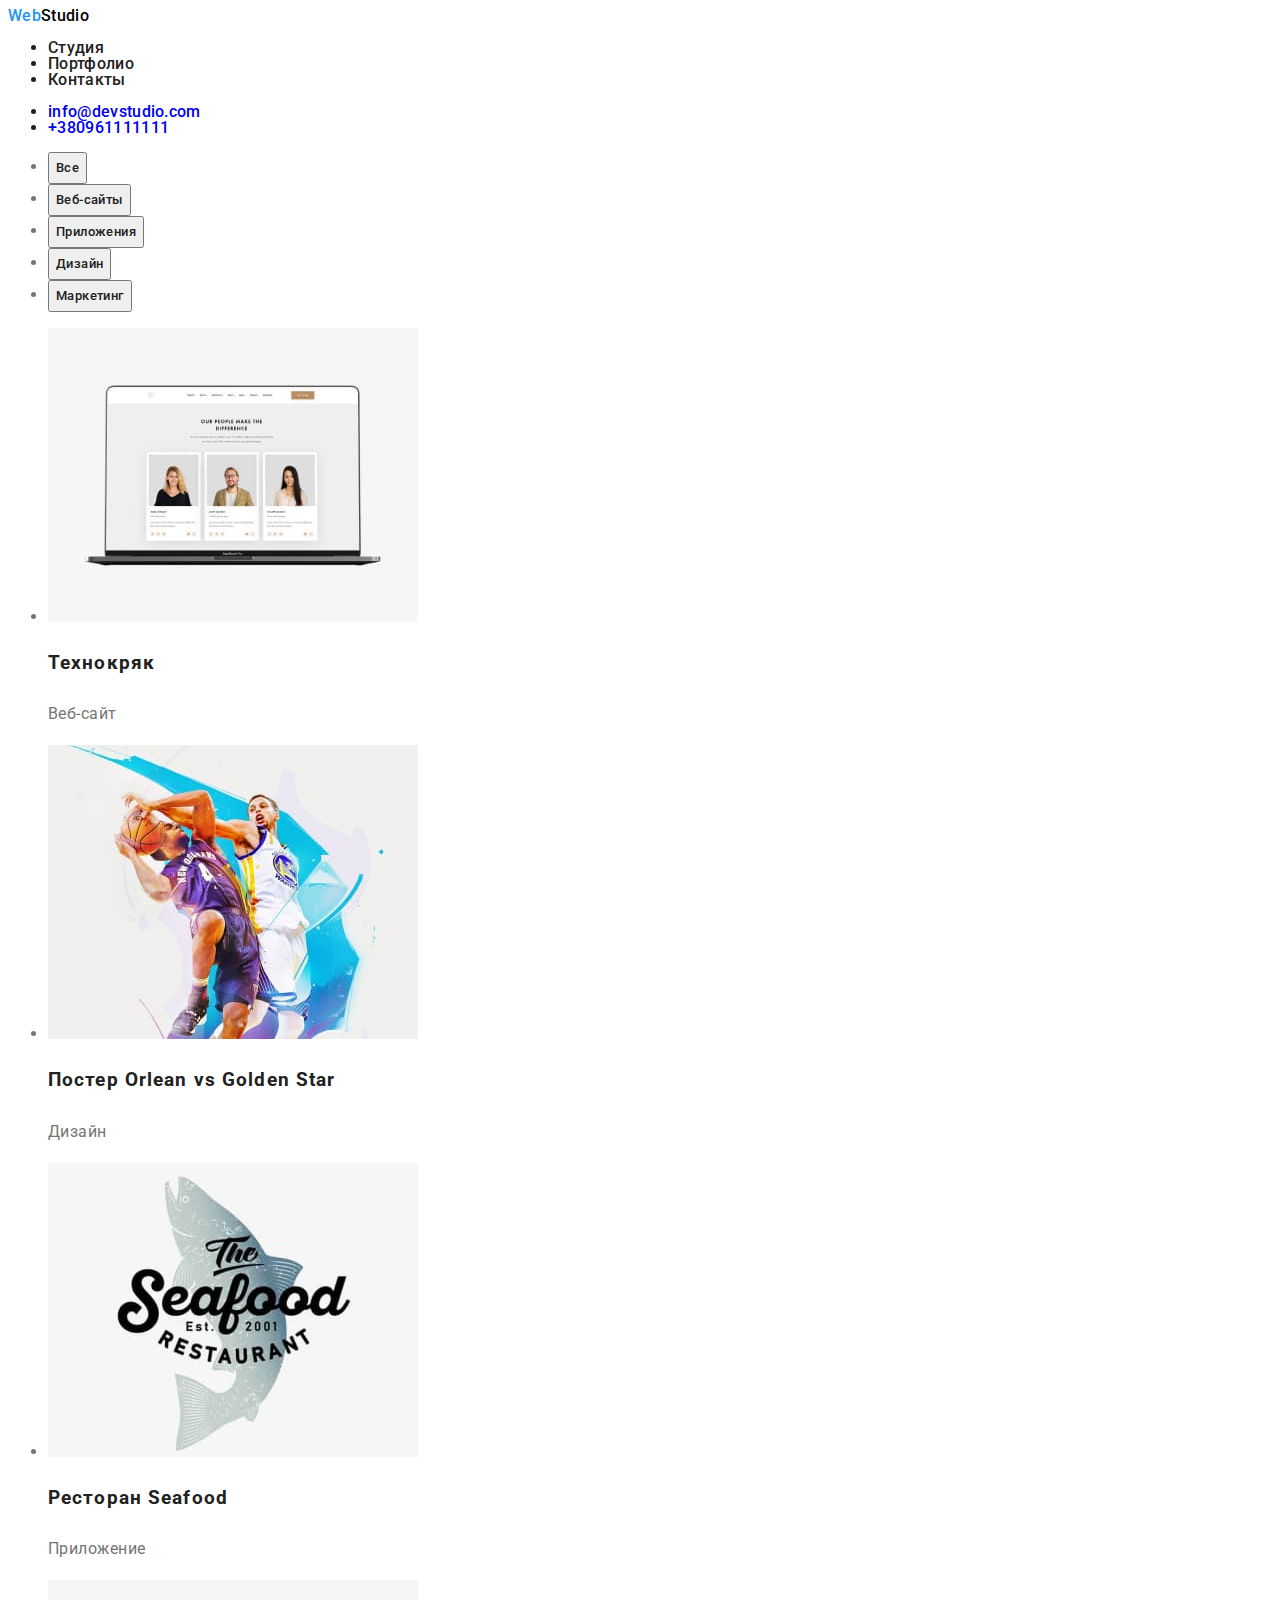
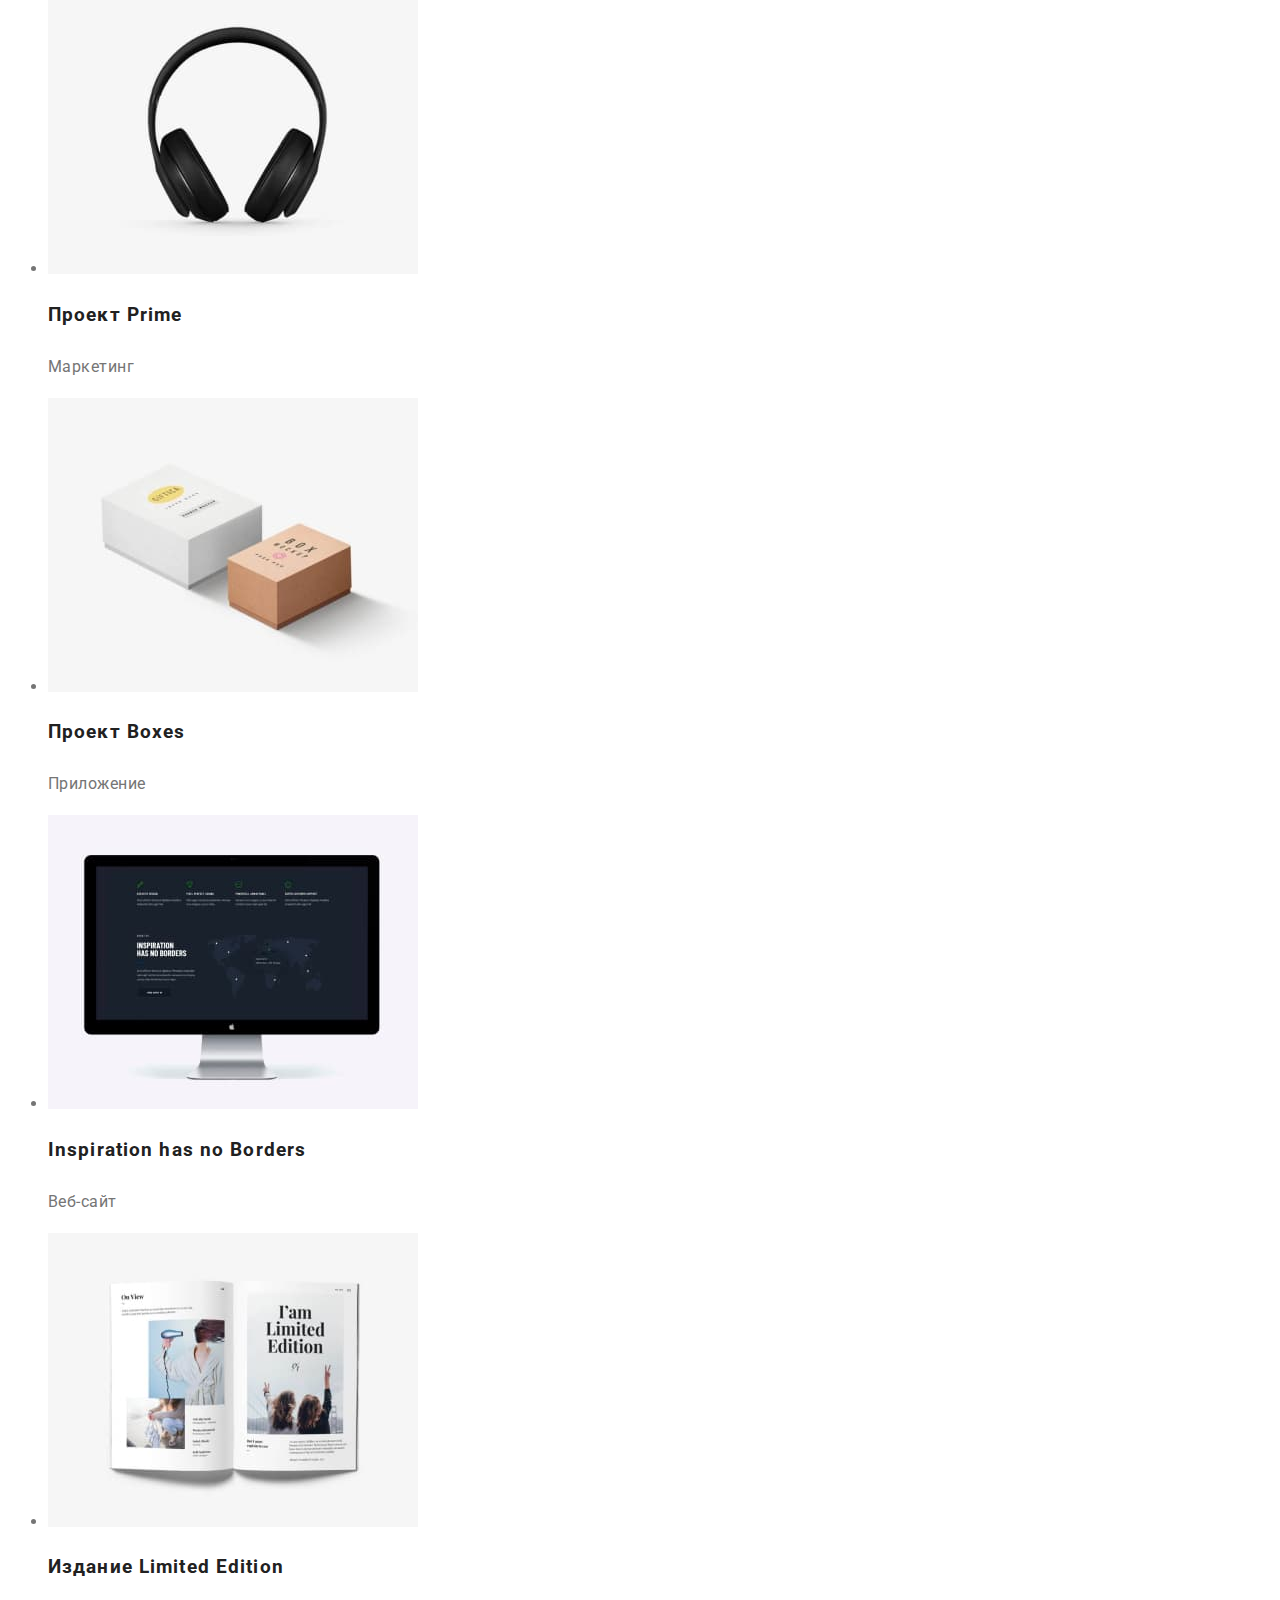
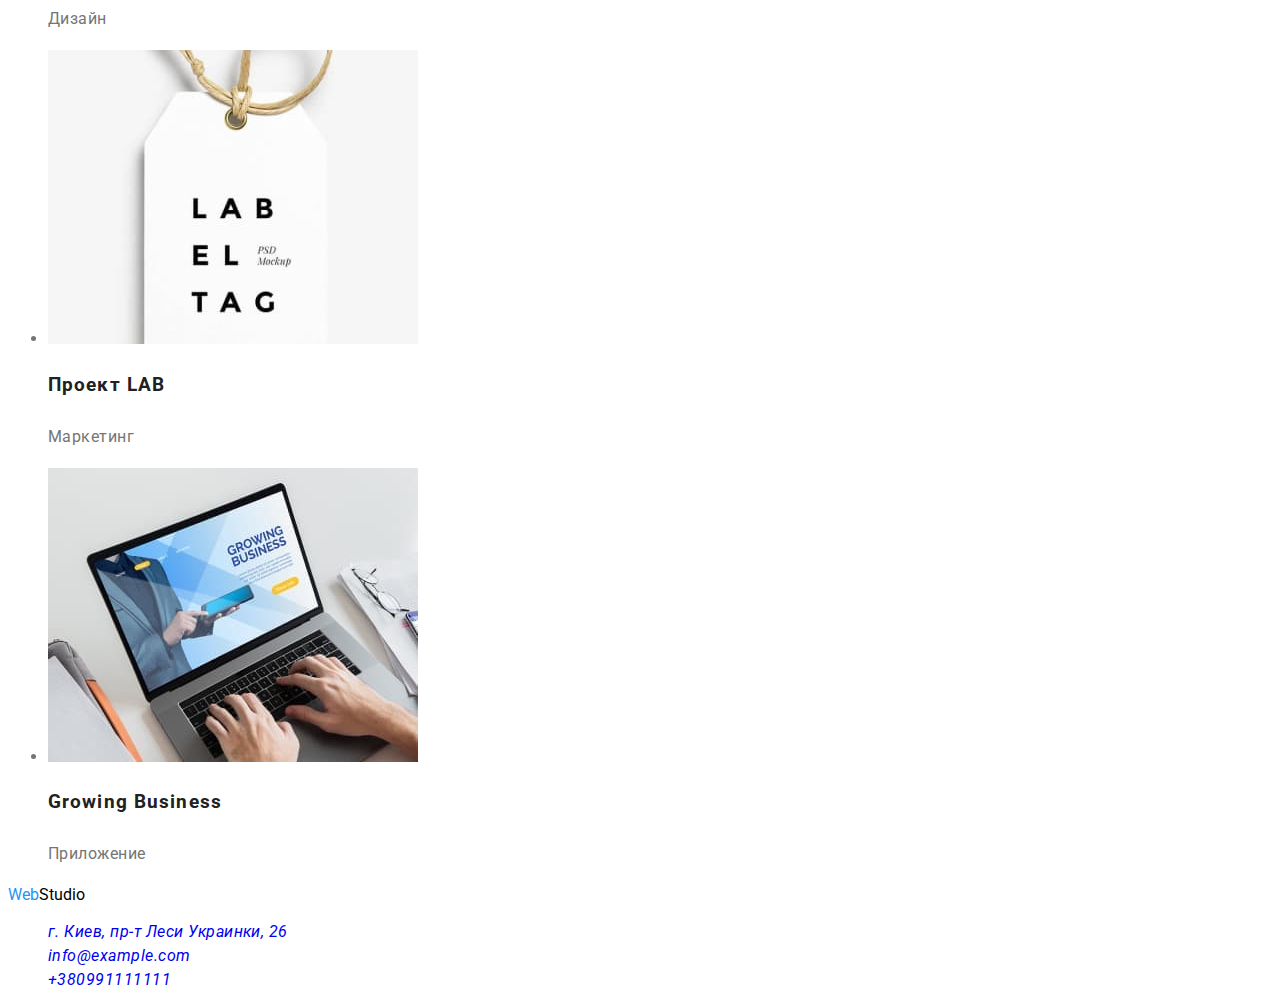
==== portfolio.html @ cc1d3205 "finish" ====
<!DOCTYPE html>
<html lang="ru">
<head>
    <meta charset="UTF-8">
    <meta http-equiv="X-UA-Compatible" content="IE=edge">
    <meta name="viewport" content="width=device-width, initial-scale=1.0">
    <title>Document</title>
    <link rel="preconnect" href="https://fonts.googleapis.com">
    <link rel="preconnect" href="https://fonts.gstatic.com" crossorigin>
    <link href="https://fonts.googleapis.com/css2?family=Raleway:wght@700&family=Roboto:wght@400;500;700;900&display=swap"
        rel="stylesheet">
    <link rel="stylesheet" href="/css/styles.css">
</head>
<body>
    <!--шапка-->
    <header class="header">
        <nav class="navigation">
            <a href="index.html" class="link-logo"> Web<span class="logo2">Studio</span></a>
            <ul class="header-list">
                <li><a href="index.html" class="header-link">Студия</a></li>
                <li><a href="/portfolio.html" class="header-link">Портфолио</a></li>
                <li><a href="" class="header-link">Контакты</a></li>
            </ul>
        </nav>
        <ul class="connect-list">
            <li><a href="mailto:info@devstudio.com" class="mail-link">info@devstudio.com</a></li>
            <li><a href="tel:+380961111111" class="tel-link">+380961111111</a></li>
        </ul>
    </header>
    <!--hero-->
    <main class="main-portfolio">
        <ul class="bottons-list">
            <li><button type="button" class="btn-portfolio">Все</button></li> 
            <li><button type="button" class="btn-portfolio">Веб-сайты</button></li>
            <li><button type="button" class="btn-portfolio">Приложения</button></li>
            <li><button type="button" class="btn-portfolio">Дизайн</button></li>
            <li><button type="button" class="btn-portfolio">Маркетинг</button></li>
        </ul>
        <ul class="projects-list">
            <li>
                <a href="">
                <img src="/images/portfolio-img/img.jpg" 
                alt="на ноутбуке открыты резюмэ сотрудников"
                width="370"
                height="294">
                <h3 class="projects-title">Технокряк</h3>
                <p class="projects-posttitle">Веб-сайт</p>
                </a>
            </li>
            <li>
                <a href="">
                <img src="/images/portfolio-img/img1.jpg" 
                alt="два баскетболиста в прыжке"
                width="370"
                height="294">
                <h3 class="projects-title">Постер <span lang="en">Orlean vs Golden Star</span></h3>
                <p class="projects-posttitle">Дизайн</p>
                </a>
            </li>
            <li>
                <a href="">
                <img src="/images/portfolio-img/img2.jpg" 
                alt="логотип ресторана"
                width="370"
                height="294">
                <h3 class="projects-title">Ресторан <span lang="en">Seafood</span></h3>
                <p class="projects-posttitle">Приложение</p>
                </a>
            </li>
            <li>
                <a href="">
                <img src="/images/portfolio-img/img3.jpg" 
                alt="внешние беспроводные наушники"
                width="370"
                height="294">
                <h3 class="projects-title">Проект <span lang="en">Prime</span> </h3>
                <p class="projects-posttitle">Маркетинг</p>
                </a>
            </li>
            <li>
                <a href="">
                <img src="/images/portfolio-img/img4.jpg" 
                alt="две картонные коробки, белая и коричневая"
                width="370"
                height="294">
                <h3 class="projects-title">Проект <span lang="en">Boxes</span></h3>
                <p class="projects-posttitle">Приложение</p>
                </a>
            </li>
            <li>
                <a href="">
                <img src="/images/portfolio-img/img5.jpg" 
                alt="монитор, на котором карта плоской земли"
                width="370"
                height="294">
                <h3 class="projects-title" lang="en"> Inspiration has no Borders</h3>
                <p class="projects-posttitle">Веб-сайт</p>
                </a>
            </li>
            <li>
                <a href="">
                <img src="/images/portfolio-img/img6.jpg" 
                alt="открытая книга"
                width="370"
                height="294">
                <h3 class="projects-title">Издание <span lang="en">Limited Edition</span> </h3>
                <p class="projects-posttitle">Дизайн</p>
                </a>
            </li>
            <li>
                <a href="">
                <img src="/images/portfolio-img/img7.jpg" 
                alt="ярлык с натписью"
                width="370"
                height="294">
                <h3 class="projects-title"> Проект <span lang="en">LAB</span> </h3>
                <p class="projects-posttitle">Маркетинг</p>
                </a>
            </li>
            <li>
                <a href="">
                <img src="/images/portfolio-img/img8.jpg" 
                alt="руки печатают на ноутбуке"
                width="370"
                height="294">
                <h3 class="projects-title" lang="en"> Growing Business</h3>
                <p class="projects-posttitle">Приложение</p>
                </a>
            </li>
        </ul>
    </main>
    <!--footer-->
    <footer class="footer">
        <a href="index.html" class="link-logo"> Web<span class="logo2">Studio</span></a>
        <address class="footer-adress">
            <ul class="footer-list">
                <li class="footer-item"><a href="https://goo.gl/maps/oyDhFiv2QyC5TaA9A" target=_blank
                        rel="noopener noreferrer nofollow">г. Киев, пр-т Леси Украинки, 26</a></li>
                <li class="footer-item"><a href="mailto:info@example.com">info@example.com</a></li>
                <li class="footer-item"><a href="tel:+380991111111">+380991111111</a></li>
            </ul>
        </address>
    </footer>
</body>
</html>
---- css/styles.css ----
/*--style logo--*/
.link-logo {
  color: #2196f3;
}
.logo2 {
  color: black;
}
body {
  font-family: "Roboto", sans-serif;
  color: #757575;
}
a {
  text-decoration: none;
}
/*--style index*/
/*--header--*/
.header-link {
  font-family: Roboto;
  font-style: normal;
  font-weight: 500;
  font-size: 1, 14;
  line-height: 16px;
  letter-spacing: 0.02em;
  color: #212121;
}
.header-link:hover {
  color: #2196f3;
}
.header-link:focus {
  color: #2196f3;
}
.connect-list:hover {
  color: #2196f3;
}
.connect-list:focus {
  color: #2196f3;
}
.header {
  font-weight: 500;
  font-size: 1, 14;
  line-height: 16px;
  letter-spacing: 0.02em;
  color: #212121;
}
/*--hero--*/
.hero-section {
  background-color: #2f303a;
  font-weight: 900;
  font-size: 1, 36;
  line-height: 60px;
  letter-spacing: 0.06em;
  text-transform: uppercase;
  color: #ffffff;
}
.hero-btn {
  font-weight: bold;
  font-size: 1, 87;
  line-height: 30px;
  display: flex;
  align-items: center;
  text-align: center;
  letter-spacing: 0.06em;
  color: #ffffff;
  background: #2196f3;
  box-shadow: 0px 4px 4px rgba(0, 0, 0, 0.15);
  border-radius: 4px;
}
.hero-btn:hover {
  color: #212121;
}
.hero-btn:focus {
  color: #212121;
}
/*--advantages*/
.visually-hidden {
  position: absolute;
  white-space: nowrap;
  width: 1px;
  height: 1px;
  overflow: hidden;
  border: 0;
  padding: 0;
  clip: rect(0 0 0 0);
  clip-path: inset(50%);
  margin: -1px;
}
.advantages-title {
  font-weight: bold;
  font-size: 1, 14;
  line-height: 16px;
  letter-spacing: 0.03em;
  text-transform: uppercase;
  color: #212121;
}
.advantages-posttitle {
  font-weight: normal;
  font-size: 1, 71;
  line-height: 24px;
  letter-spacing: 0.03em;
  color: #757575;
}
/*--what-we-do-section--*/
.what-do-title {
  font-weight: bold;
  font-size: 1, 16;
  line-height: 42px;
  letter-spacing: 0.03em;
  color: #212121;
}
/*--our-team-section--*/
.our-team-title {
  font-weight: bold;
  font-size: 1, 16;
  line-height: 42px;
  letter-spacing: 0.03em;
  color: #212121;
}
.team-item-title {
  font-weight: 500;
  font-size: 16px;
  line-height: 19px;
  letter-spacing: 0.03em;
  color: #212121;
}
.team-item-posttitle {
  font-family: Roboto;
  font-style: normal;
  font-weight: normal;
  font-size: 1, 18;
  line-height: 19px;
  letter-spacing: 0.03em;
  color: #757575;
}
/*--footer--*/
.footer-item {
  font-family: inherit;
  font-weight: normal;
  font-size: 1, 71;
  line-height: 24px;
  letter-spacing: 0.03em;
  color: #ffffff;
}
.footer-item:hover {
  color: #2196f3;
}
.footer-item:focus {
  color: #2196f3;
}

/*--portfolio--*/

/*--header-done-on-index.html--*/

/*--hero--*/
.btn-portfolio {
  font-family: Roboto;
  font-style: normal;
  font-weight: 500;
  font-size: 1, 62;
  line-height: 26px;
  text-align: center;
  letter-spacing: 0.03em;
  color: #212121;
}
.btn-portfolio:hover {
  background: #2196f3;
  box-shadow: 0px 3px 1px rgba(0, 0, 0, 0.1), 0px 1px 2px rgba(0, 0, 0, 0.08),
    0px 2px 2px rgba(0, 0, 0, 0.12);
  border-radius: 4px;
}
.projects-title {
  font-family: Roboto;
  font-style: normal;
  font-weight: bold;
  font-size: 2, 00;
  line-height: 36px;
  letter-spacing: 0.06em;
  color: #212121;
}
.projects-posttitle {
  font-family: Roboto;
  font-style: normal;
  font-weight: normal;
  font-size: 1, 87;
  line-height: 30px;
  letter-spacing: 0.03em;
  color: #757575;
}
/*--footer-done-on-index.html--*/
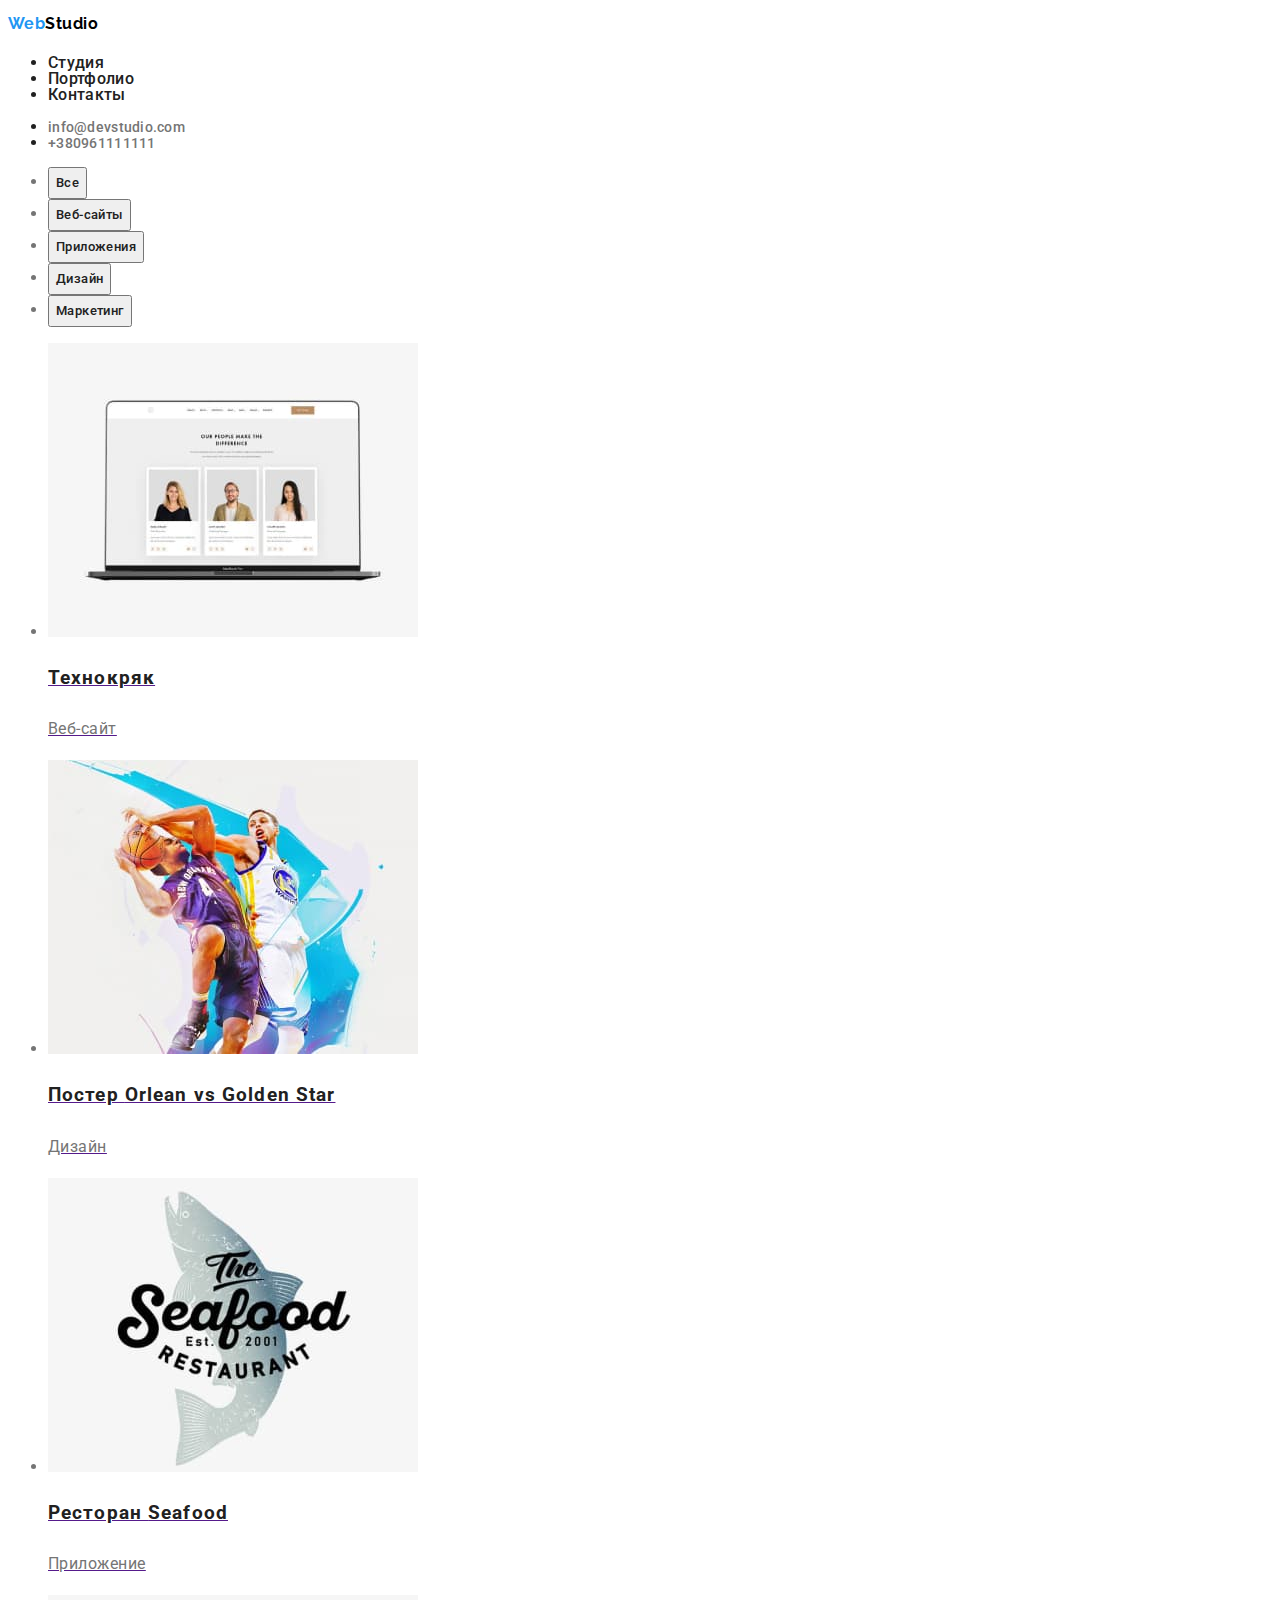
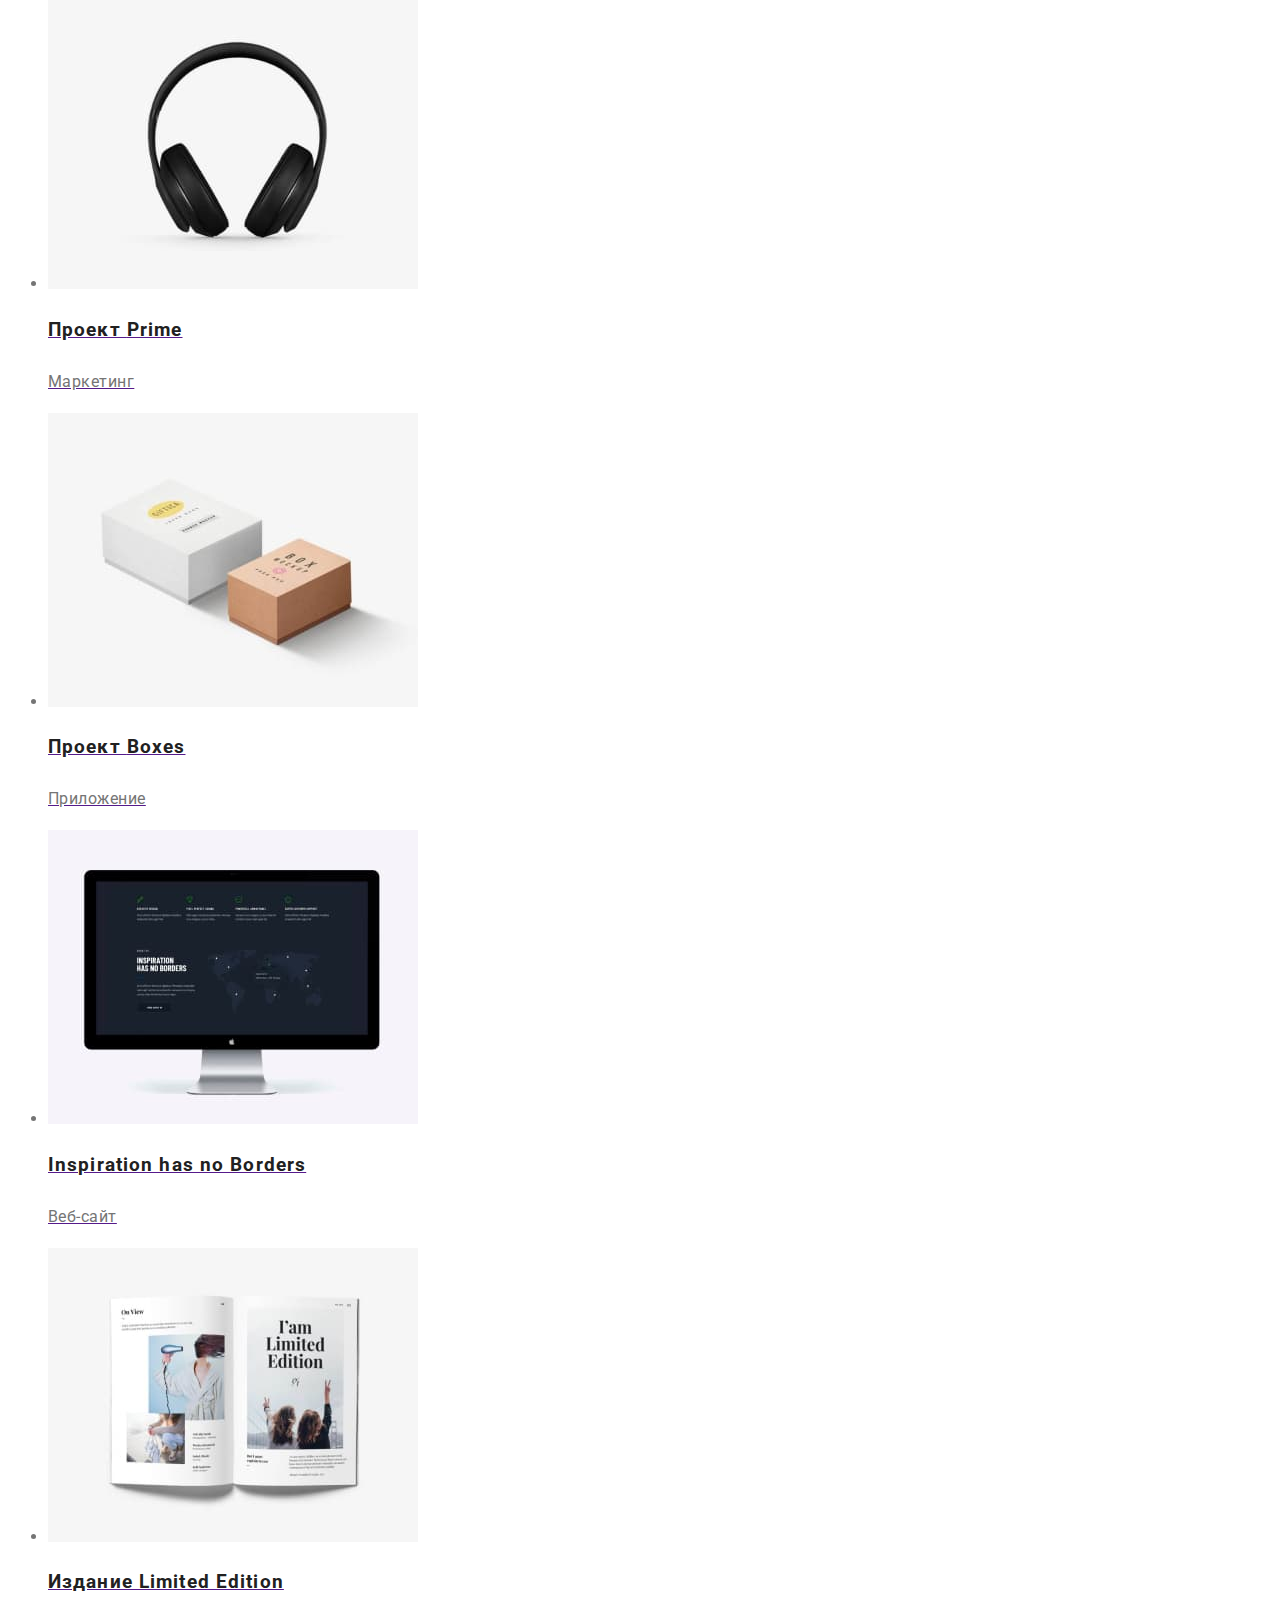
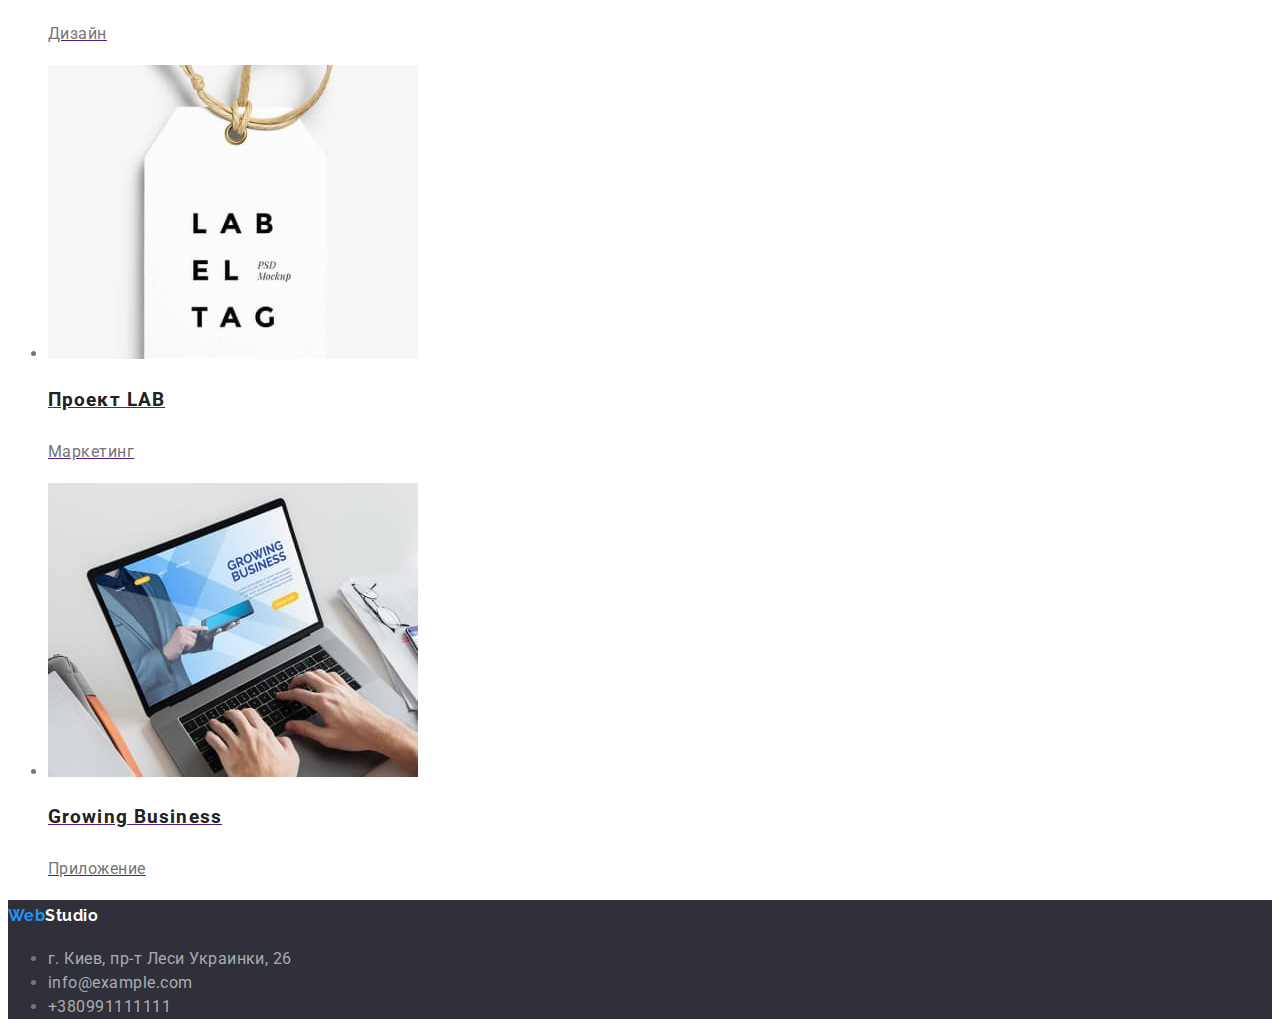
==== commit 656510f1: "correct-hw2" ====
--- a/portfolio.html
+++ b/portfolio.html
@@ -131,13 +131,14 @@
     </main>
     <!--footer-->
     <footer class="footer">
-        <a href="index.html" class="link-logo"> Web<span class="logo2">Studio</span></a>
+        <a href="index.html" class="link-logo"> Web<span class="logo3">Studio</span></a>
         <address class="footer-adress">
             <ul class="footer-list">
-                <li class="footer-item"><a href="https://goo.gl/maps/oyDhFiv2QyC5TaA9A" target=_blank
-                        rel="noopener noreferrer nofollow">г. Киев, пр-т Леси Украинки, 26</a></li>
-                <li class="footer-item"><a href="mailto:info@example.com">info@example.com</a></li>
-                <li class="footer-item"><a href="tel:+380991111111">+380991111111</a></li>
+                <li><a href="https://goo.gl/maps/oyDhFiv2QyC5TaA9A" class="footer-item-adres" target=_blank
+                        rel="noopener noreferrer nofollow">г.
+                        Киев, пр-т Леси Украинки, 26</a></li>
+                <li><a href="mailto:info@example.com" class="footer-item">info@example.com</a></li>
+                <li><a href="tel:+380991111111" class="footer-item">+380991111111</a></li>
             </ul>
         </address>
     </footer>
--- a/css/styles.css
+++ b/css/styles.css
@@ -1,21 +1,44 @@
 /*--style logo--*/
 .link-logo {
   color: #2196f3;
+  text-decoration: none;
+  font-family: "Raleway";
+  font-style: normal;
+  font-weight: bold;
+  font-size: 1, 19;
+  line-height: 31px;
+  letter-spacing: 0.03em;
 }
 .logo2 {
   color: black;
+  text-decoration: none;
+  font-family: "Raleway";
+  font-style: normal;
+  font-weight: bold;
+  font-size: 1, 19;
+  line-height: 31px;
+  letter-spacing: 0.03em;
+}
+.logo3 {
+  color: #ffffff;
+  text-decoration: none;
+  font-family: "Raleway";
+  font-style: normal;
+  font-weight: bold;
+  font-size: 1, 19;
+  line-height: 31px;
+  letter-spacing: 0.03em;
 }
 body {
   font-family: "Roboto", sans-serif;
   color: #757575;
 }
-a {
-  text-decoration: none;
-}
+
 /*--style index*/
 /*--header--*/
 .header-link {
-  font-family: Roboto;
+  text-decoration: none;
+  font-family: "Roboto";
   font-style: normal;
   font-weight: 500;
   font-size: 1, 14;
@@ -23,15 +46,39 @@
   letter-spacing: 0.02em;
   color: #212121;
 }
-.header-link:hover {
-  color: #2196f3;
-}
+.mail-link {
+  text-decoration: none;
+  font-family: "Roboto";
+  font-style: normal;
+  font-weight: 500;
+  font-size: 14px;
+  line-height: 16px;
+  letter-spacing: 0.02em;
+  color: #757575;
+}
+.tel-link {
+  text-decoration: none;
+  font-family: "Roboto";
+  font-style: normal;
+  font-weight: 500;
+  font-size: 14px;
+  line-height: 16px;
+  letter-spacing: 0.02em;
+  color: #757575;
+}
+.tel-link:hover,
+.tel-link:focus {
+  color: #2196f3;
+}
+.mail-link:hover,
+.mail-link:focus {
+  color: #2196f3;
+}
+.header-link:hover,
 .header-link:focus {
   color: #2196f3;
 }
-.connect-list:hover {
-  color: #2196f3;
-}
+.connect-list:hover,
 .connect-list:focus {
   color: #2196f3;
 }
@@ -53,6 +100,7 @@
   color: #ffffff;
 }
 .hero-btn {
+  cursor: pointer;
   font-weight: bold;
   font-size: 1, 87;
   line-height: 30px;
@@ -132,19 +180,36 @@
   color: #757575;
 }
 /*--footer--*/
-.footer-item {
-  font-family: inherit;
+.footer {
+  background-color: #2f303a;
+}
+.footer-item-adres {
+  text-decoration: none;
+  font-family: Roboto;
+  font-style: normal;
   font-weight: normal;
   font-size: 1, 71;
   line-height: 24px;
   letter-spacing: 0.03em;
-  color: #ffffff;
-}
-.footer-item:hover {
-  color: #2196f3;
-}
+  color: rgba(255, 255, 255, 0.6);
+}
+.footer-item-adres:focus,
+.footer-item-adres:hover {
+  color: #ffffff;
+}
+.footer-item {
+  text-decoration: none;
+  font-family: Roboto;
+  font-style: normal;
+  font-weight: normal;
+  font-size: 1, 71;
+  line-height: 24px;
+  letter-spacing: 0.03em;
+  color: rgba(255, 255, 255, 0.6);
+}
+.footer-item:hover,
 .footer-item:focus {
-  color: #2196f3;
+  color: #ffffff;
 }
 
 /*--portfolio--*/
@@ -153,6 +218,7 @@
 
 /*--hero--*/
 .btn-portfolio {
+  cursor: pointer;
   font-family: Roboto;
   font-style: normal;
   font-weight: 500;
@@ -186,4 +252,5 @@
   letter-spacing: 0.03em;
   color: #757575;
 }
+
 /*--footer-done-on-index.html--*/
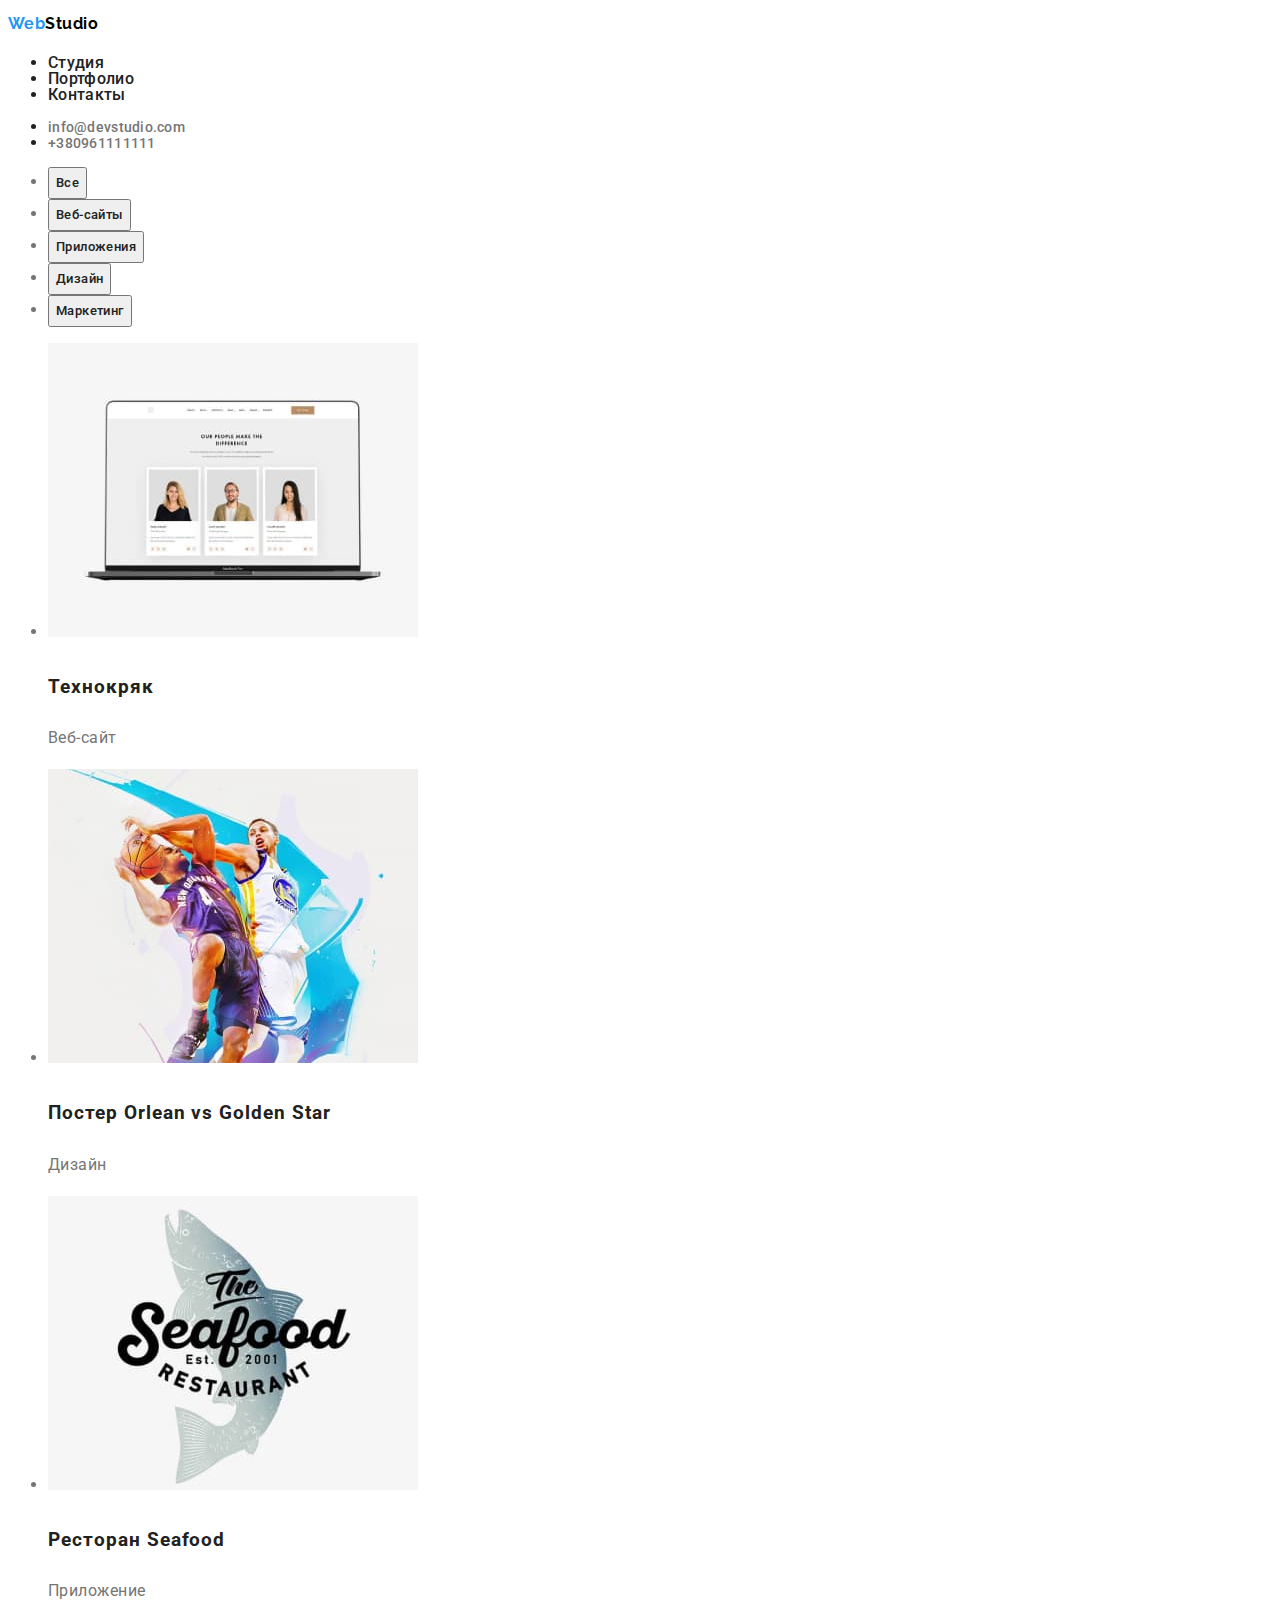
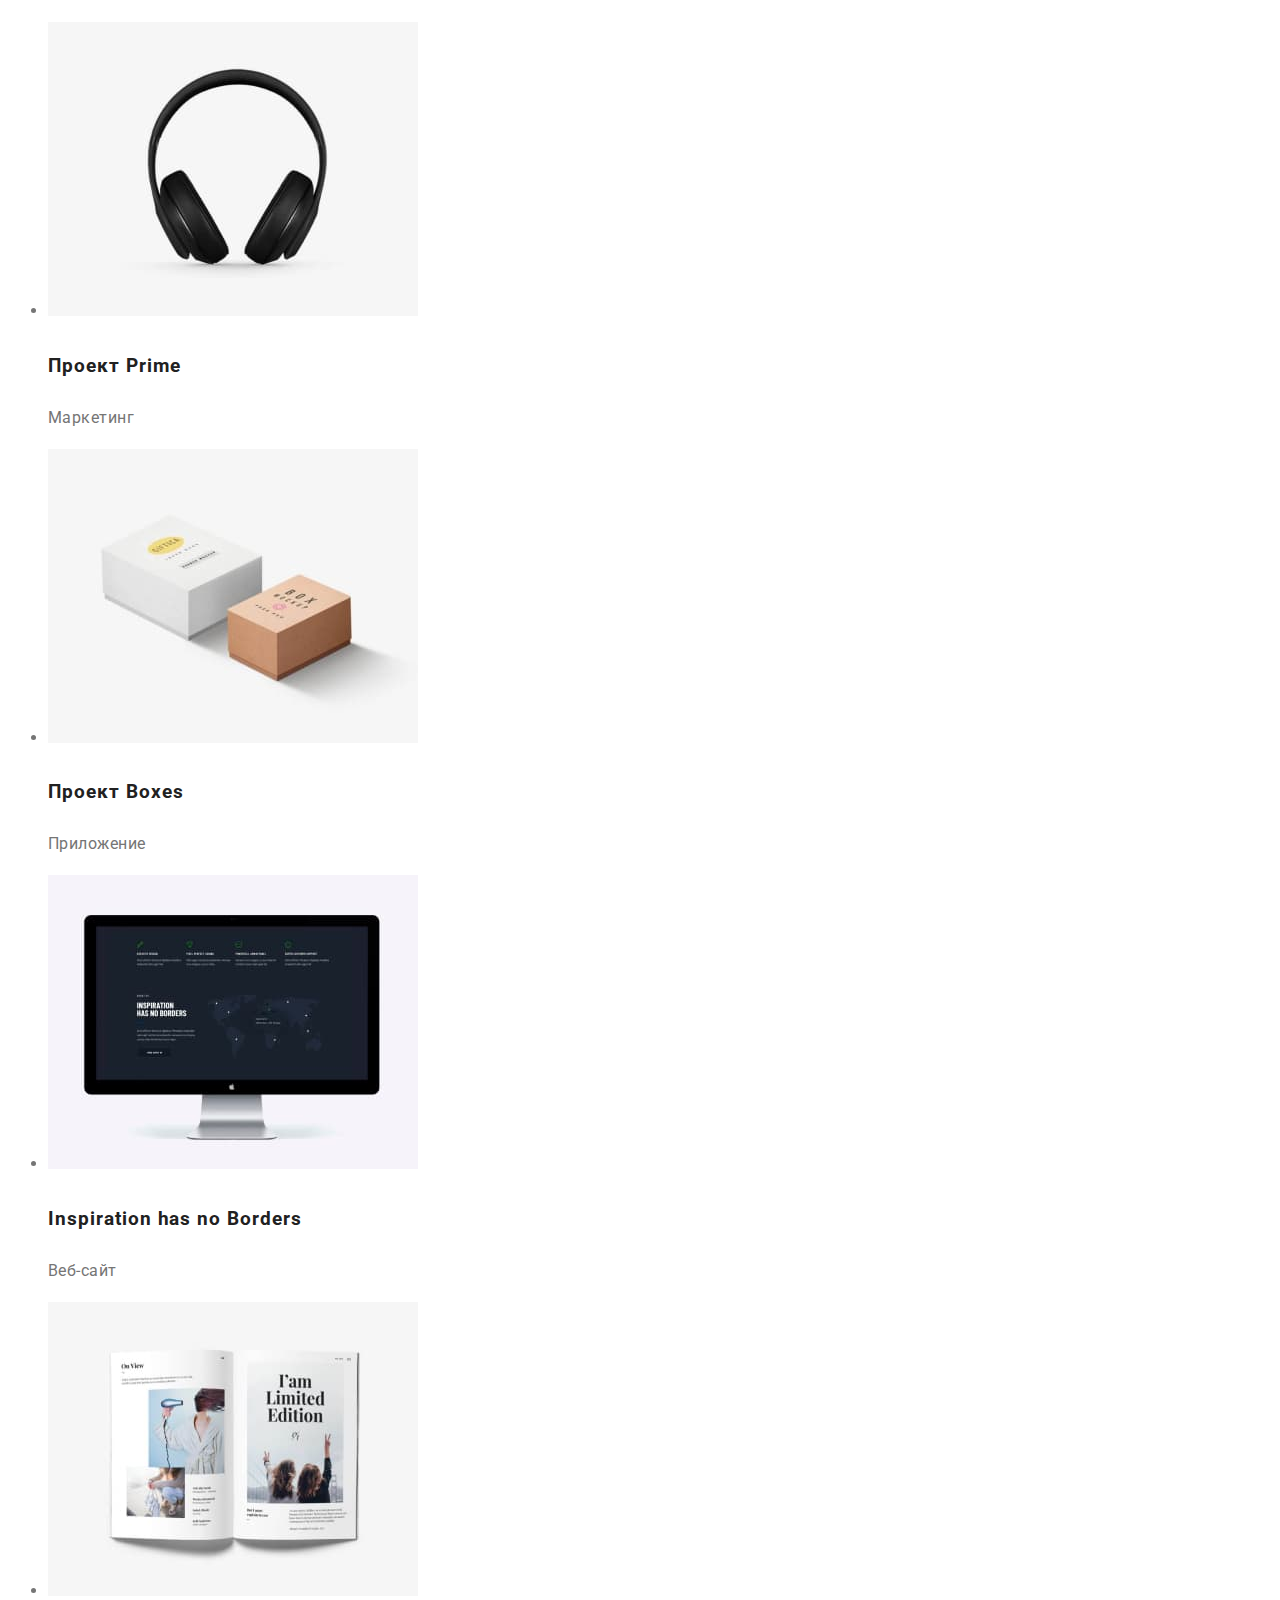
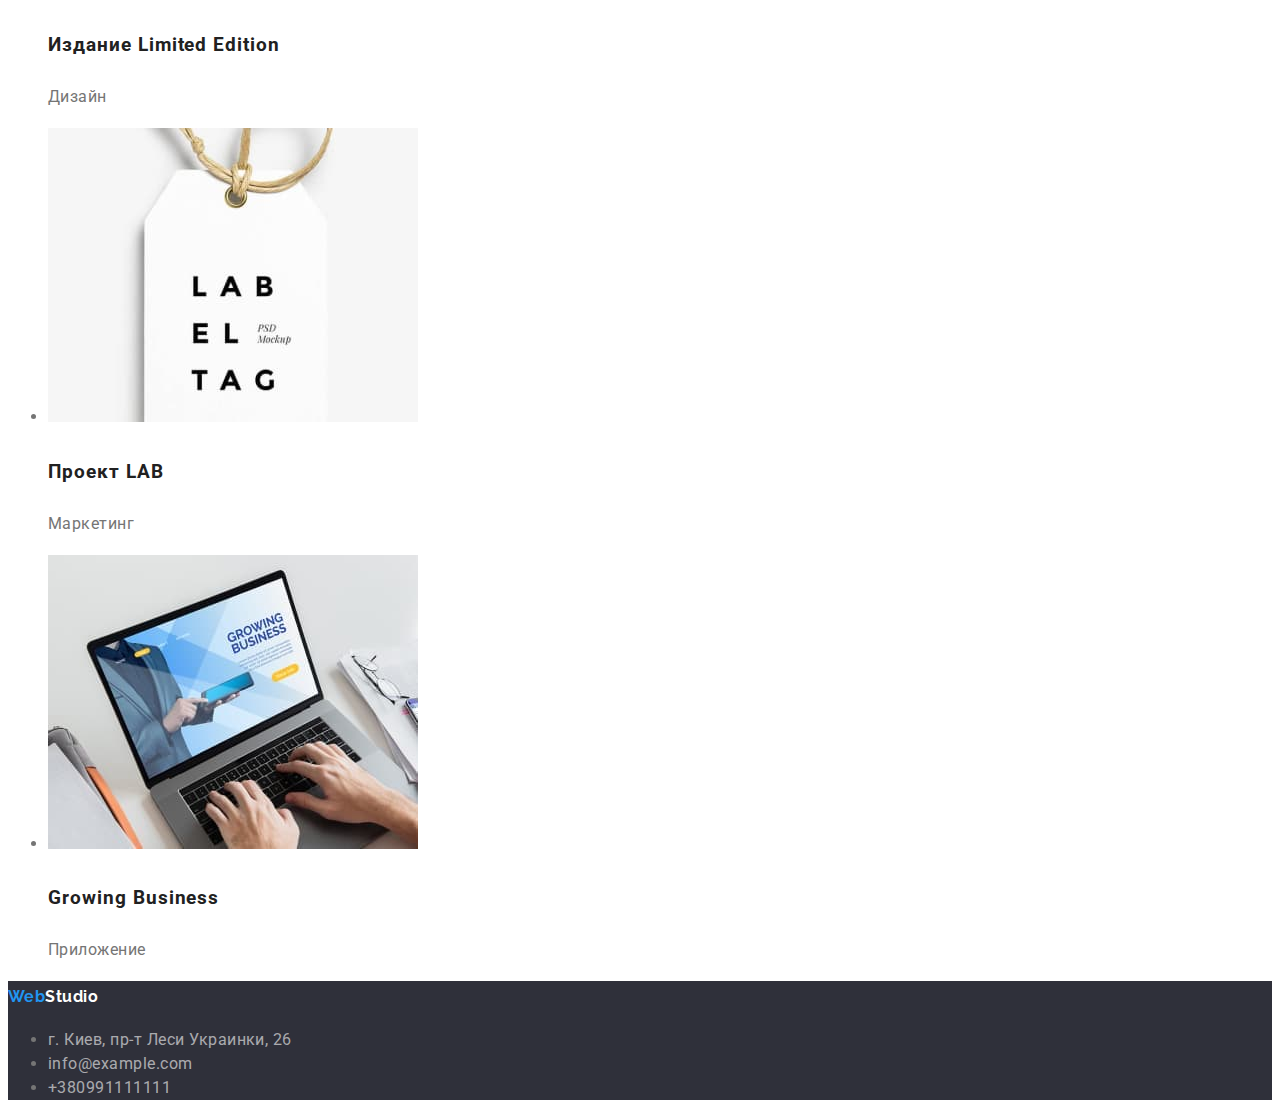
==== commit f81843ac: "contol-hw2" ====
--- a/portfolio.html
+++ b/portfolio.html
@@ -38,92 +38,92 @@
         </ul>
         <ul class="projects-list">
             <li>
-                <a href="">
+                <a href="" class="projects-title">
                 <img src="/images/portfolio-img/img.jpg" 
                 alt="на ноутбуке открыты резюмэ сотрудников"
                 width="370"
                 height="294">
-                <h3 class="projects-title">Технокряк</h3>
+                <h3>Технокряк</h3>
                 <p class="projects-posttitle">Веб-сайт</p>
                 </a>
             </li>
             <li>
-                <a href="">
+                <a href="" class="projects-title">
                 <img src="/images/portfolio-img/img1.jpg" 
                 alt="два баскетболиста в прыжке"
                 width="370"
                 height="294">
-                <h3 class="projects-title">Постер <span lang="en">Orlean vs Golden Star</span></h3>
+                <h3>Постер <span lang="en">Orlean vs Golden Star</span></h3>
                 <p class="projects-posttitle">Дизайн</p>
                 </a>
             </li>
             <li>
-                <a href="">
+                <a href="" class="projects-title">
                 <img src="/images/portfolio-img/img2.jpg" 
                 alt="логотип ресторана"
                 width="370"
                 height="294">
-                <h3 class="projects-title">Ресторан <span lang="en">Seafood</span></h3>
+                <h3>Ресторан <span lang="en">Seafood</span></h3>
                 <p class="projects-posttitle">Приложение</p>
                 </a>
             </li>
             <li>
-                <a href="">
+                <a href="" class="projects-title">
                 <img src="/images/portfolio-img/img3.jpg" 
                 alt="внешние беспроводные наушники"
                 width="370"
                 height="294">
-                <h3 class="projects-title">Проект <span lang="en">Prime</span> </h3>
+                <h3>Проект <span lang="en">Prime</span> </h3>
                 <p class="projects-posttitle">Маркетинг</p>
                 </a>
             </li>
             <li>
-                <a href="">
+                <a href="" class="projects-title">
                 <img src="/images/portfolio-img/img4.jpg" 
                 alt="две картонные коробки, белая и коричневая"
                 width="370"
                 height="294">
-                <h3 class="projects-title">Проект <span lang="en">Boxes</span></h3>
+                <h3>Проект <span lang="en">Boxes</span></h3>
                 <p class="projects-posttitle">Приложение</p>
                 </a>
             </li>
             <li>
-                <a href="">
+                <a href="" class="projects-title">
                 <img src="/images/portfolio-img/img5.jpg" 
                 alt="монитор, на котором карта плоской земли"
                 width="370"
                 height="294">
-                <h3 class="projects-title" lang="en"> Inspiration has no Borders</h3>
+                <h3 lang="en"> Inspiration has no Borders</h3>
                 <p class="projects-posttitle">Веб-сайт</p>
                 </a>
             </li>
             <li>
-                <a href="">
+                <a href="" class="projects-title">
                 <img src="/images/portfolio-img/img6.jpg" 
                 alt="открытая книга"
                 width="370"
                 height="294">
-                <h3 class="projects-title">Издание <span lang="en">Limited Edition</span> </h3>
+                <h3>Издание <span lang="en">Limited Edition</span> </h3>
                 <p class="projects-posttitle">Дизайн</p>
                 </a>
             </li>
             <li>
-                <a href="">
+                <a href="" class="projects-title">
                 <img src="/images/portfolio-img/img7.jpg" 
                 alt="ярлык с натписью"
                 width="370"
                 height="294">
-                <h3 class="projects-title"> Проект <span lang="en">LAB</span> </h3>
+                <h3> Проект <span lang="en">LAB</span> </h3>
                 <p class="projects-posttitle">Маркетинг</p>
                 </a>
             </li>
             <li>
-                <a href="">
+                <a href="" class="projects-title">
                 <img src="/images/portfolio-img/img8.jpg" 
                 alt="руки печатают на ноутбуке"
                 width="370"
                 height="294">
-                <h3 class="projects-title" lang="en"> Growing Business</h3>
+                <h3 lang="en"> Growing Business</h3>
                 <p class="projects-posttitle">Приложение</p>
                 </a>
             </li>
--- a/css/styles.css
+++ b/css/styles.css
@@ -171,7 +171,7 @@
   color: #212121;
 }
 .team-item-posttitle {
-  font-family: Roboto;
+  font-family: "Roboto";
   font-style: normal;
   font-weight: normal;
   font-size: 1, 18;
@@ -185,7 +185,7 @@
 }
 .footer-item-adres {
   text-decoration: none;
-  font-family: Roboto;
+  font-family: "Roboto";
   font-style: normal;
   font-weight: normal;
   font-size: 1, 71;
@@ -199,7 +199,7 @@
 }
 .footer-item {
   text-decoration: none;
-  font-family: Roboto;
+  font-family: "Roboto";
   font-style: normal;
   font-weight: normal;
   font-size: 1, 71;
@@ -219,7 +219,7 @@
 /*--hero--*/
 .btn-portfolio {
   cursor: pointer;
-  font-family: Roboto;
+  font-family: "Roboto";
   font-style: normal;
   font-weight: 500;
   font-size: 1, 62;
@@ -235,7 +235,8 @@
   border-radius: 4px;
 }
 .projects-title {
-  font-family: Roboto;
+  text-decoration: none;
+  font-family: "Roboto";
   font-style: normal;
   font-weight: bold;
   font-size: 2, 00;
@@ -244,7 +245,8 @@
   color: #212121;
 }
 .projects-posttitle {
-  font-family: Roboto;
+  text-decoration: none;
+  font-family: "Roboto";
   font-style: normal;
   font-weight: normal;
   font-size: 1, 87;
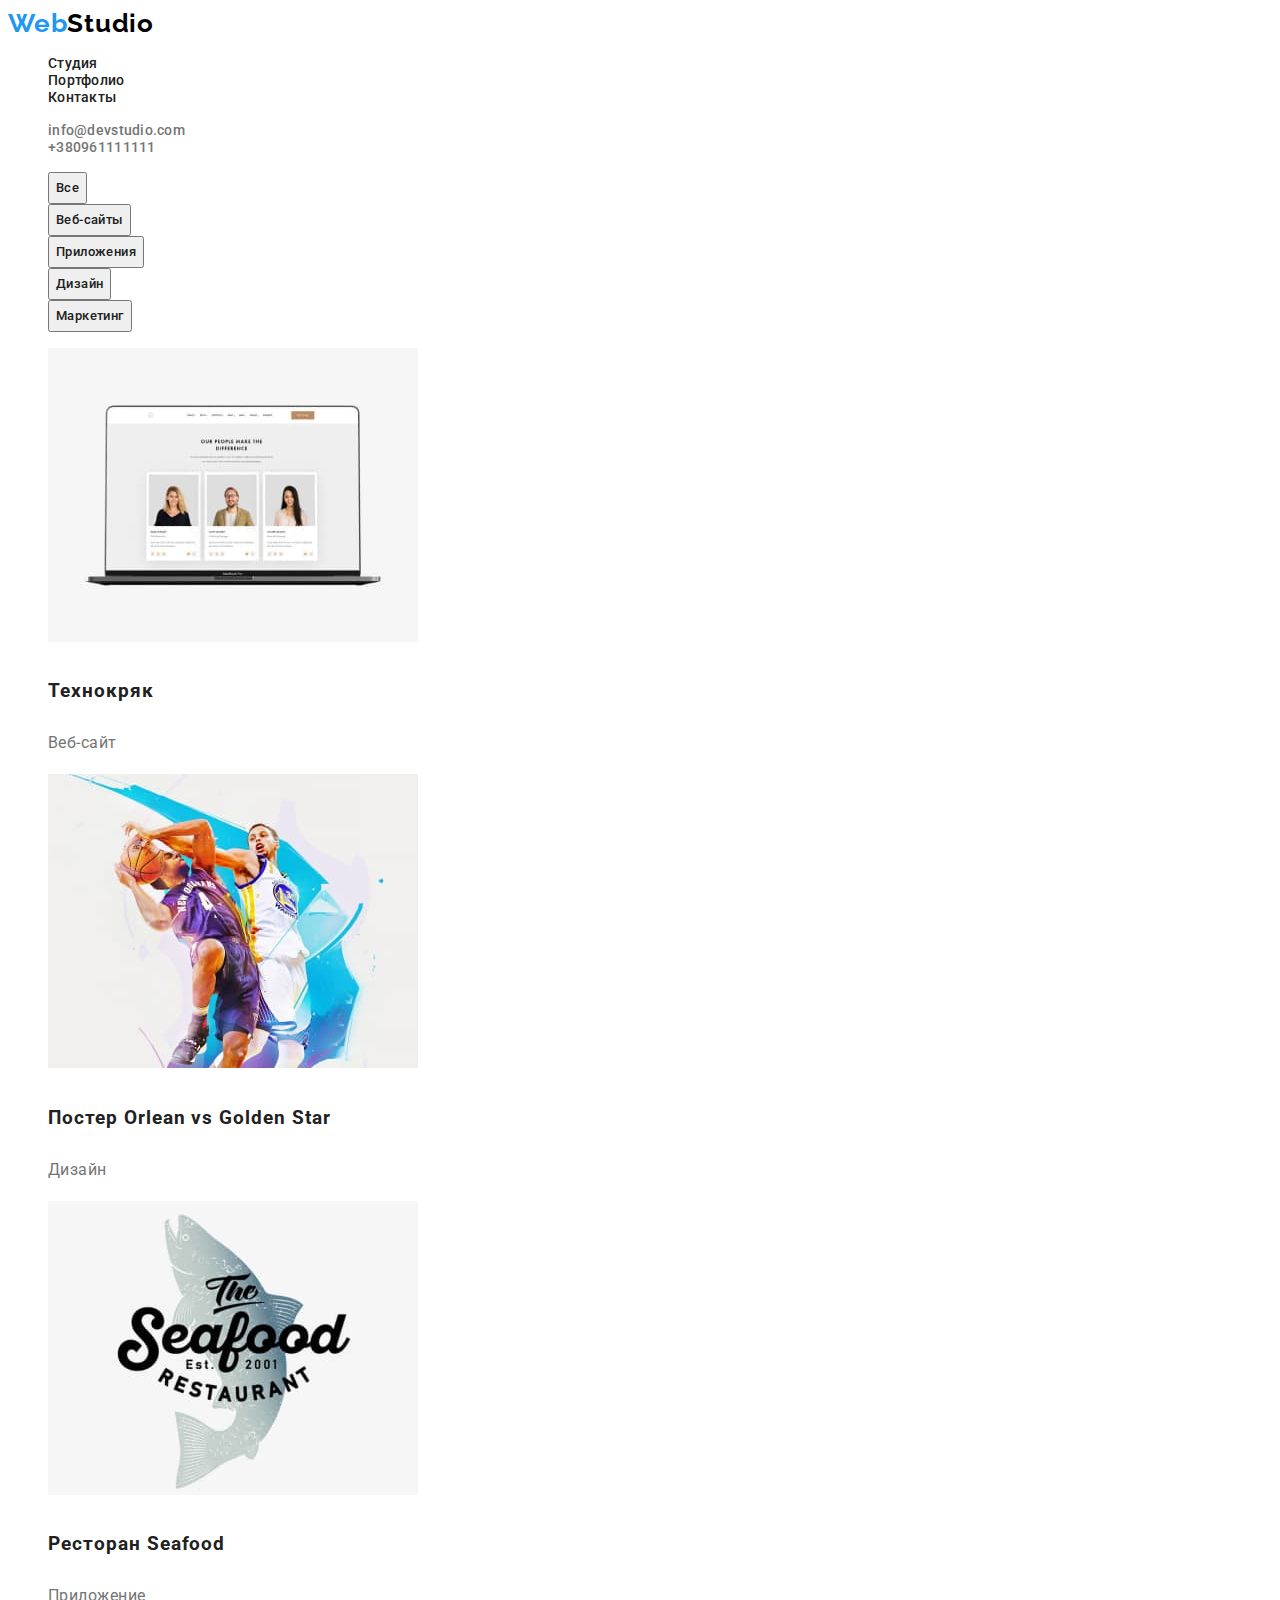
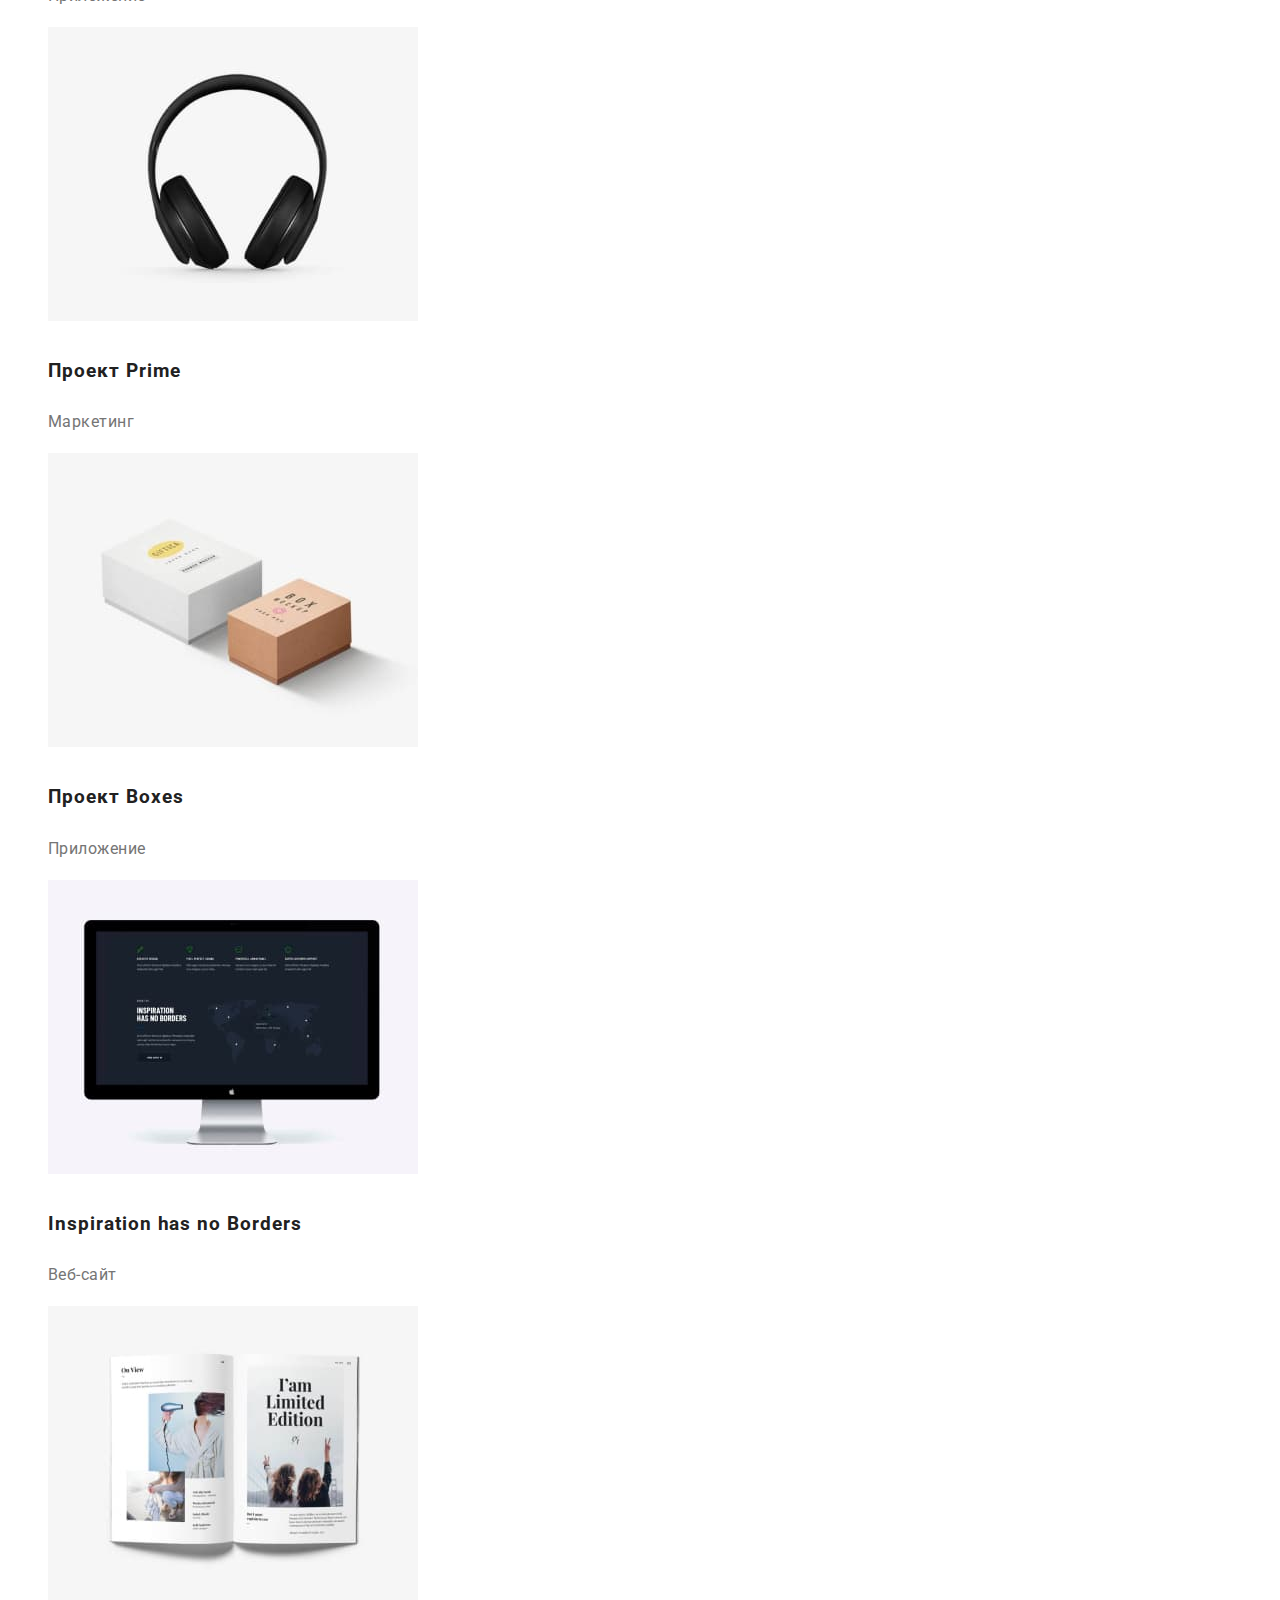
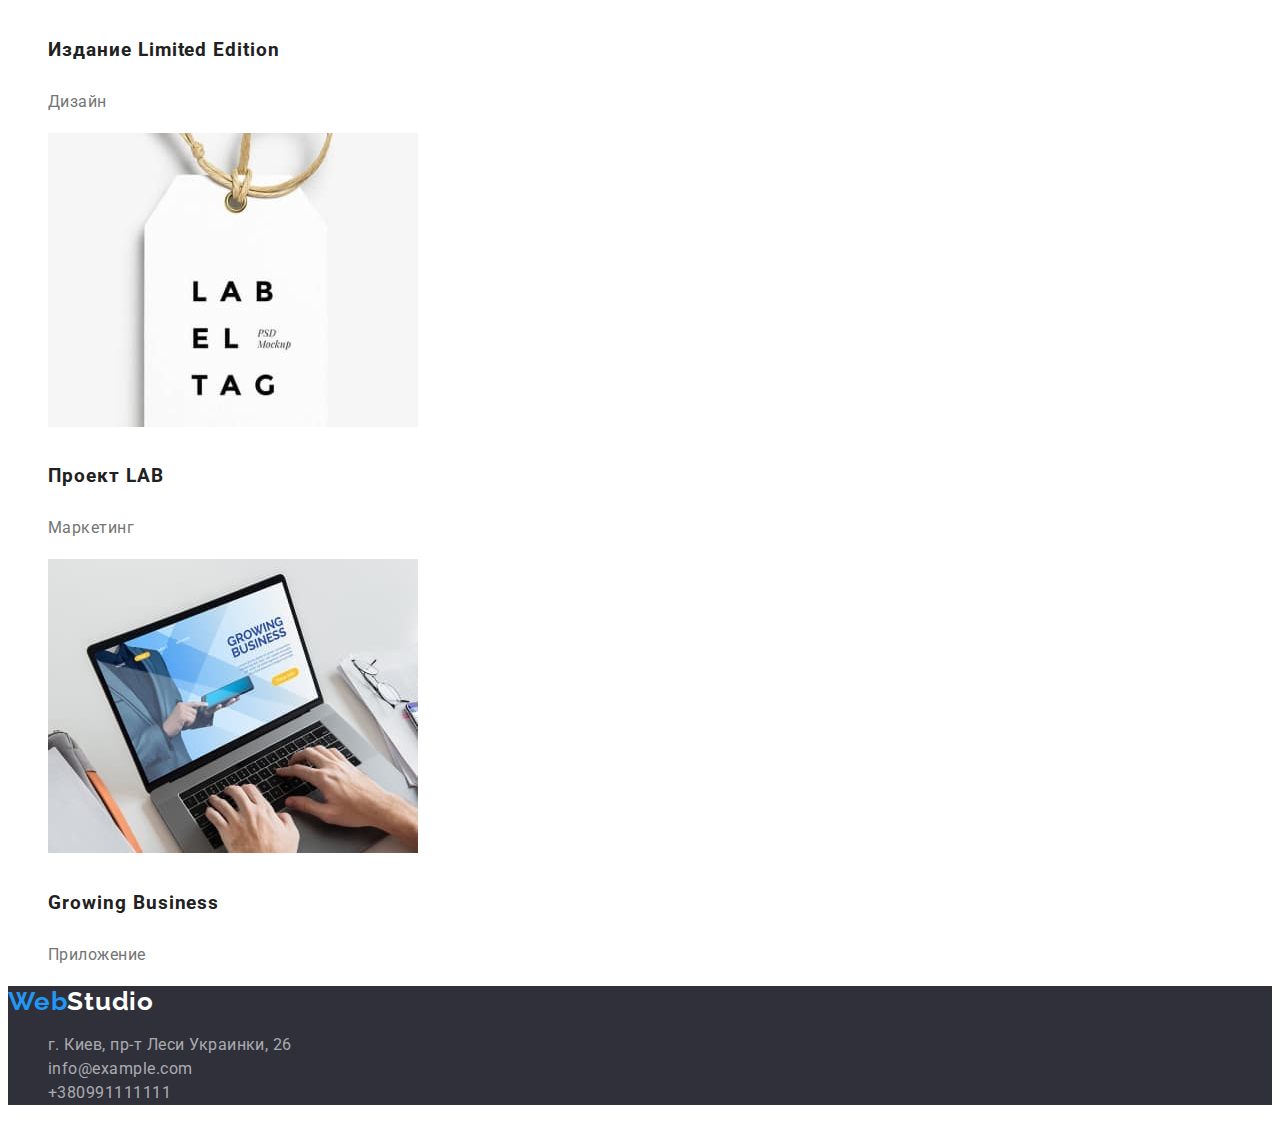
==== commit eb9167ed: "1" ====
--- a/portfolio.html
+++ b/portfolio.html
@@ -9,13 +9,13 @@
     <link rel="preconnect" href="https://fonts.gstatic.com" crossorigin>
     <link href="https://fonts.googleapis.com/css2?family=Raleway:wght@700&family=Roboto:wght@400;500;700;900&display=swap"
         rel="stylesheet">
-    <link rel="stylesheet" href="/css/styles.css">
+    <link rel="stylesheet" href="./css/styles.css">
 </head>
 <body>
     <!--шапка-->
     <header class="header">
         <nav class="navigation">
-            <a href="index.html" class="link-logo"> Web<span class="logo2">Studio</span></a>
+            <a href="index.html" class="link-logo"> Web<span class="logo-upper">Studio</span></a>
             <ul class="header-list">
                 <li><a href="index.html" class="header-link">Студия</a></li>
                 <li><a href="/portfolio.html" class="header-link">Портфолио</a></li>
@@ -131,7 +131,7 @@
     </main>
     <!--footer-->
     <footer class="footer">
-        <a href="index.html" class="link-logo"> Web<span class="logo3">Studio</span></a>
+        <a href="index.html" class="link-logo"> Web<span class="logo-down">Studio</span></a>
         <address class="footer-adress">
             <ul class="footer-list">
                 <li><a href="https://goo.gl/maps/oyDhFiv2QyC5TaA9A" class="footer-item-adres" target=_blank
--- a/css/styles.css
+++ b/css/styles.css
@@ -1,3 +1,9 @@
+:root {
+  --primary-text-color: #757575;
+  --header-links-title-text-color: #212121;
+  --accent-color: #2196f3;
+  --background-color: #2f303a;
+}
 /*--style logo--*/
 .link-logo {
   color: #2196f3;
@@ -5,89 +11,81 @@
   font-family: "Raleway";
   font-style: normal;
   font-weight: bold;
-  font-size: 1, 19;
-  line-height: 31px;
-  letter-spacing: 0.03em;
-}
-.logo2 {
-  color: black;
-  text-decoration: none;
-  font-family: "Raleway";
-  font-style: normal;
-  font-weight: bold;
-  font-size: 1, 19;
-  line-height: 31px;
-  letter-spacing: 0.03em;
-}
-.logo3 {
-  color: #ffffff;
-  text-decoration: none;
-  font-family: "Raleway";
-  font-style: normal;
-  font-weight: bold;
-  font-size: 1, 19;
-  line-height: 31px;
-  letter-spacing: 0.03em;
-}
+  font-size: 26px;
+  line-height: 1.19;
+  letter-spacing: 0.03em;
+}
+.logo-upper {
+  color: #000000;
+}
+
+.logo-down {
+  color: #ffffff;
+}
+/*--del-points*/
+ul {
+  list-style: none;
+}
+/*--base-body-colors-font--*/
 body {
   font-family: "Roboto", sans-serif;
-  color: #757575;
+  background: #ffffff;
+  color: var(--primary-text-color);
 }
 
 /*--style index*/
 /*--header--*/
 .header-link {
   text-decoration: none;
-  font-family: "Roboto";
-  font-style: normal;
+
+  font-weight: 500;
+  font-size: 14px;
+  line-height: 1.14;
+  letter-spacing: 0.02em;
+  color: var(--header-links-title-text-color);
+}
+.mail-link {
+  text-decoration: none;
+  font-family: "Roboto";
+  font-style: normal;
+  font-weight: 500;
+  font-size: 14px;
+  line-height: 1.14;
+  letter-spacing: 0.02em;
+  color: var(--primary-text-color);
+}
+.tel-link {
+  text-decoration: none;
+  font-family: "Roboto";
+  font-style: normal;
+  font-weight: 500;
+  font-size: 14px;
+  line-height: 1.14;
+  letter-spacing: 0.02em;
+  color: var(--primary-text-color);
+}
+.tel-link:hover,
+.tel-link:focus {
+  color: var(--accent-color);
+}
+.mail-link:hover,
+.mail-link:focus {
+  color: var(--accent-color);
+}
+.header-link:hover,
+.header-link:focus {
+  color: var(--accent-color);
+}
+.connect-list:hover,
+.connect-list:focus {
+  color: var(--accent-color);
+}
+.header {
   font-weight: 500;
   font-size: 1, 14;
   line-height: 16px;
   letter-spacing: 0.02em;
-  color: #212121;
-}
-.mail-link {
-  text-decoration: none;
-  font-family: "Roboto";
-  font-style: normal;
-  font-weight: 500;
-  font-size: 14px;
-  line-height: 16px;
-  letter-spacing: 0.02em;
-  color: #757575;
-}
-.tel-link {
-  text-decoration: none;
-  font-family: "Roboto";
-  font-style: normal;
-  font-weight: 500;
-  font-size: 14px;
-  line-height: 16px;
-  letter-spacing: 0.02em;
-  color: #757575;
-}
-.tel-link:hover,
-.tel-link:focus {
-  color: #2196f3;
-}
-.mail-link:hover,
-.mail-link:focus {
-  color: #2196f3;
-}
-.header-link:hover,
-.header-link:focus {
-  color: #2196f3;
-}
-.connect-list:hover,
-.connect-list:focus {
-  color: #2196f3;
-}
-.header {
-  font-weight: 500;
-  font-size: 1, 14;
-  line-height: 16px;
-  letter-spacing: 0.02em;
-  color: #212121;
+  color: var(--header-links-title-text-color);
 }
 /*--hero--*/
 .hero-section {
@@ -109,7 +107,7 @@
   text-align: center;
   letter-spacing: 0.06em;
   color: #ffffff;
-  background: #2196f3;
+  background: var(--accent-color);
   box-shadow: 0px 4px 4px rgba(0, 0, 0, 0.15);
   border-radius: 4px;
 }
@@ -145,7 +143,7 @@
   font-size: 1, 71;
   line-height: 24px;
   letter-spacing: 0.03em;
-  color: #757575;
+  color: var(--primary-text-color);
 }
 /*--what-we-do-section--*/
 .what-do-title {
@@ -177,7 +175,7 @@
   font-size: 1, 18;
   line-height: 19px;
   letter-spacing: 0.03em;
-  color: #757575;
+  color: var(--primary-text-color);
 }
 /*--footer--*/
 .footer {
@@ -229,7 +227,7 @@
   color: #212121;
 }
 .btn-portfolio:hover {
-  background: #2196f3;
+  background: var(--accent-color);
   box-shadow: 0px 3px 1px rgba(0, 0, 0, 0.1), 0px 1px 2px rgba(0, 0, 0, 0.08),
     0px 2px 2px rgba(0, 0, 0, 0.12);
   border-radius: 4px;
@@ -252,7 +250,7 @@
   font-size: 1, 87;
   line-height: 30px;
   letter-spacing: 0.03em;
-  color: #757575;
+  color: var(--primary-text-color);
 }
 
 /*--footer-done-on-index.html--*/
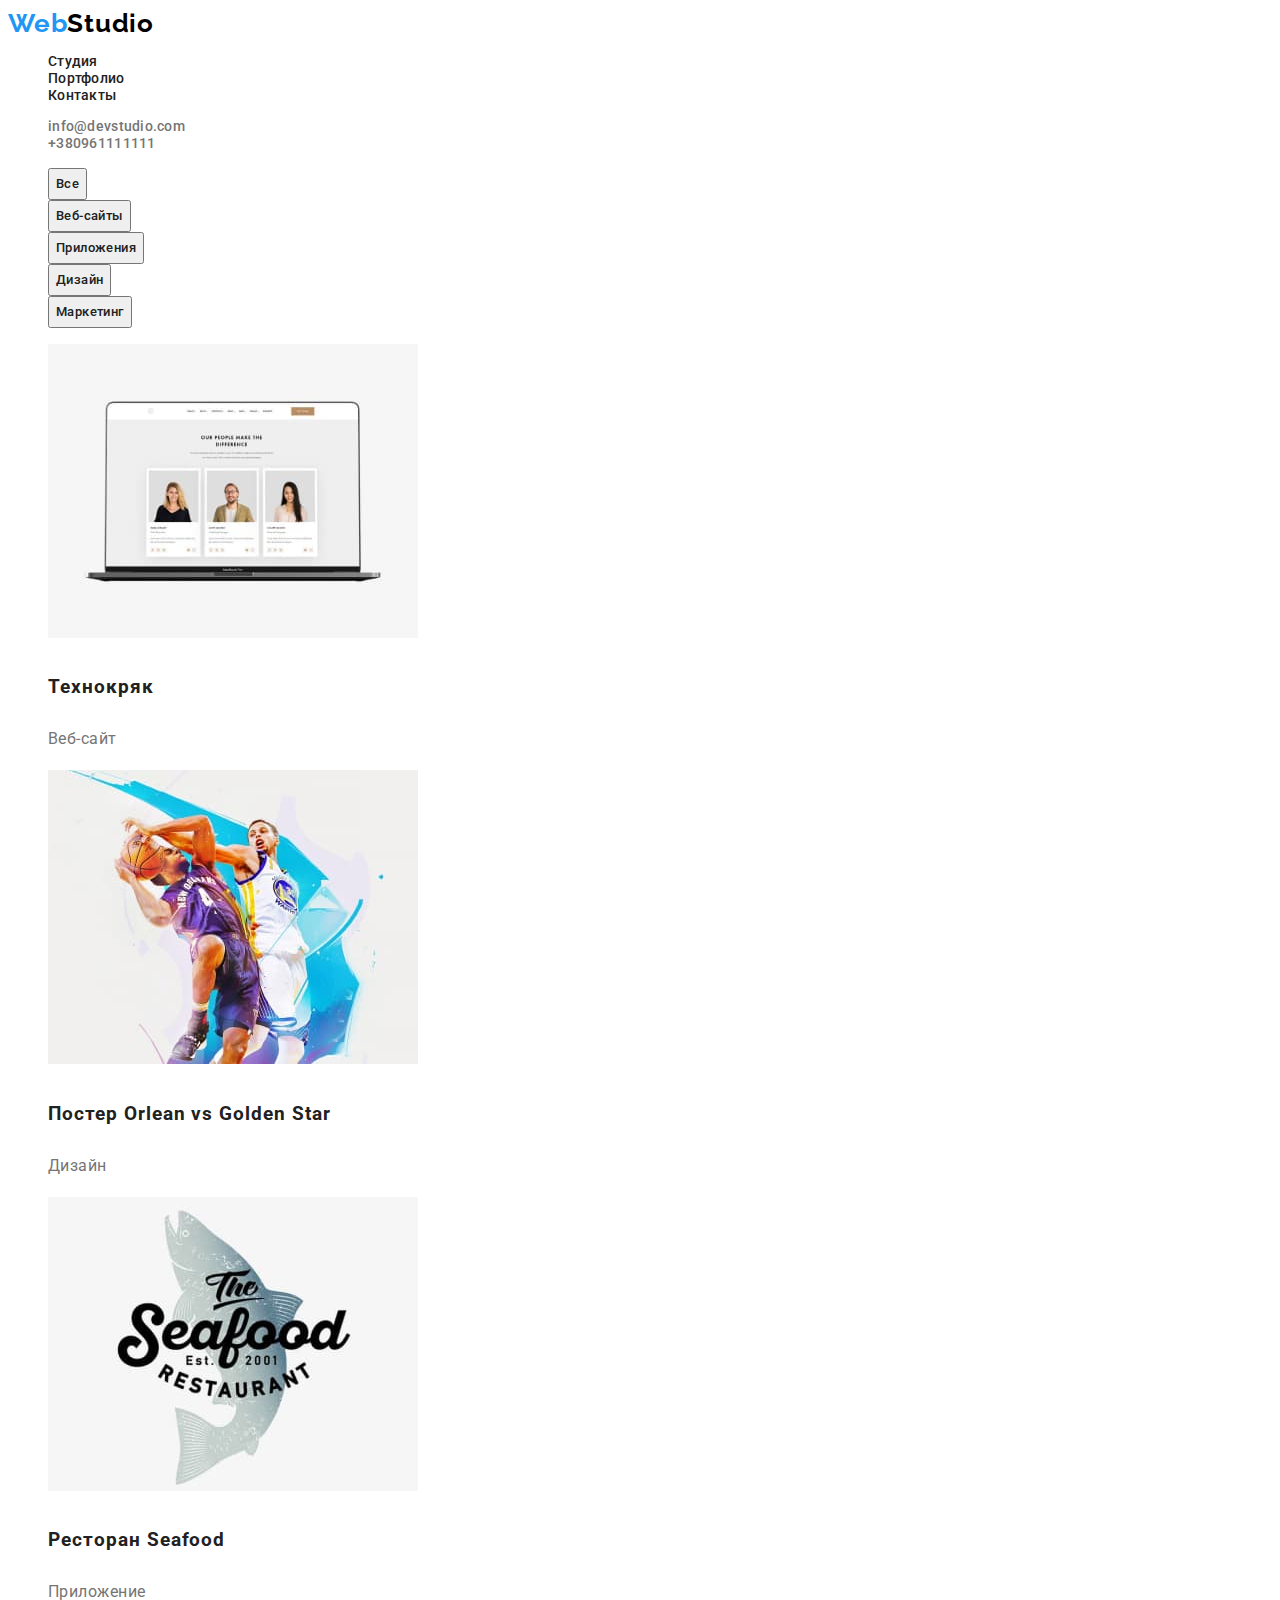
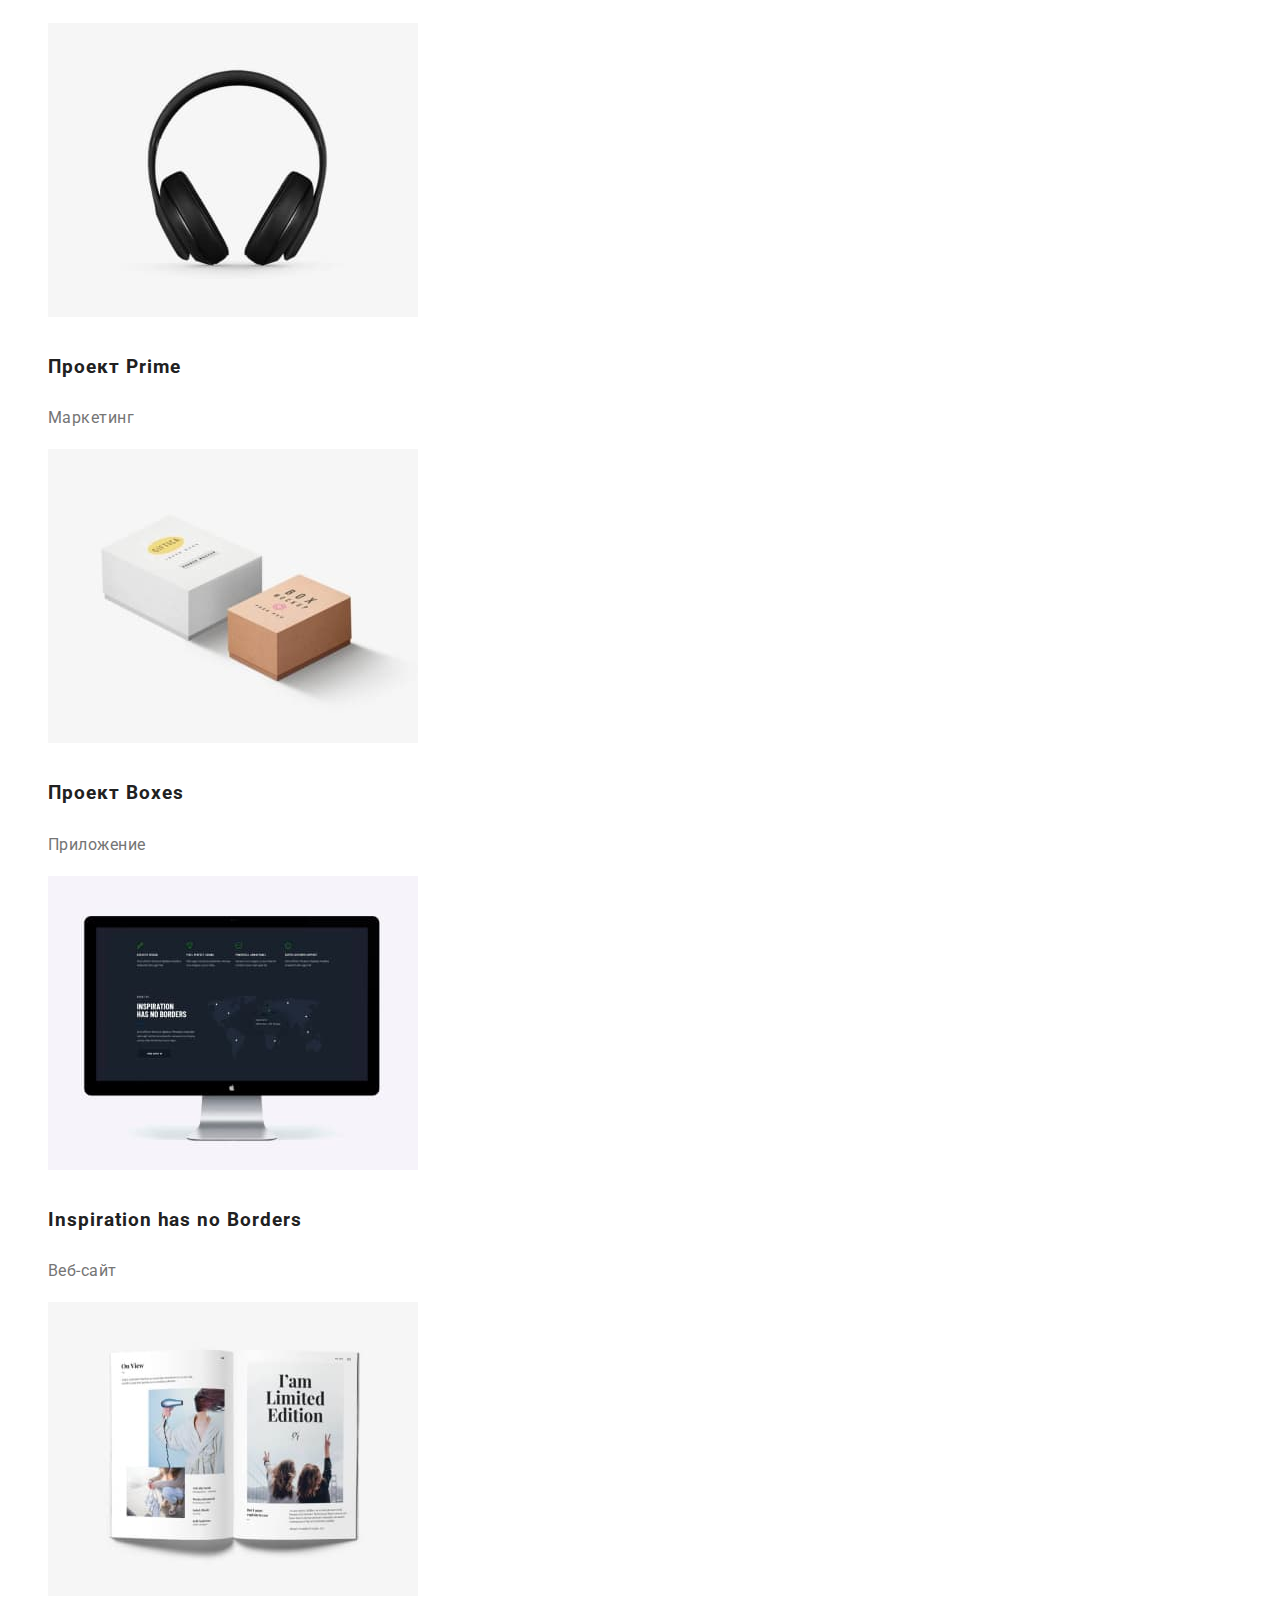
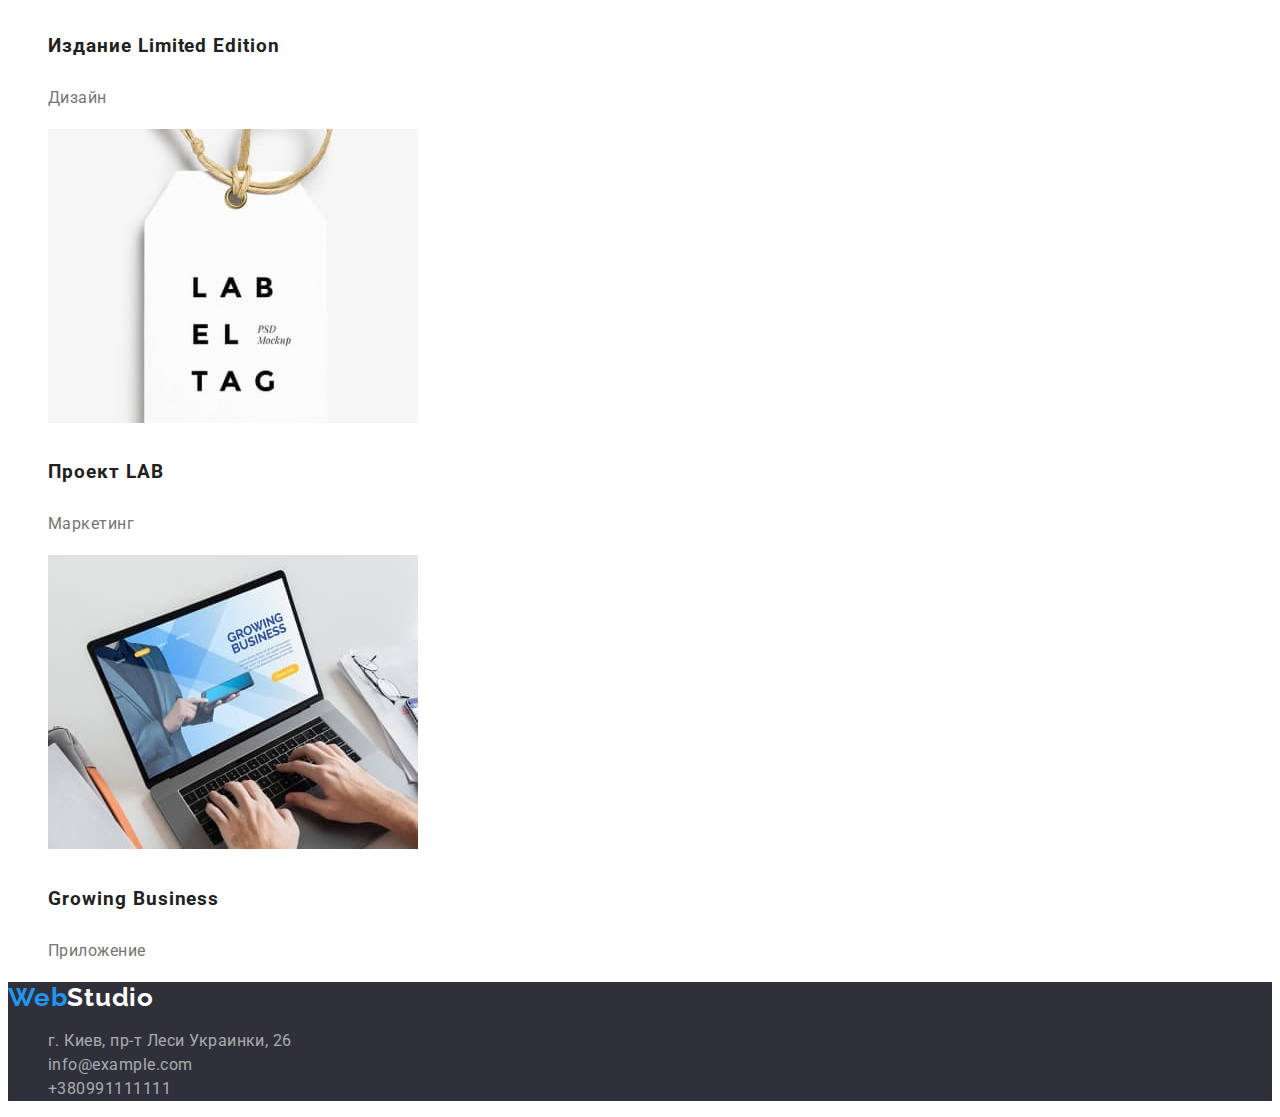
==== commit 06f7037f: "3" ====
--- a/portfolio.html
+++ b/portfolio.html
@@ -39,7 +39,7 @@
         <ul class="projects-list">
             <li>
                 <a href="" class="projects-title">
-                <img src="/images/portfolio-img/img.jpg" 
+                <img src="./images/portfolio-img/img.jpg" 
                 alt="на ноутбуке открыты резюмэ сотрудников"
                 width="370"
                 height="294">
@@ -49,7 +49,7 @@
             </li>
             <li>
                 <a href="" class="projects-title">
-                <img src="/images/portfolio-img/img1.jpg" 
+                <img src="./images/portfolio-img/img1.jpg" 
                 alt="два баскетболиста в прыжке"
                 width="370"
                 height="294">
@@ -59,7 +59,7 @@
             </li>
             <li>
                 <a href="" class="projects-title">
-                <img src="/images/portfolio-img/img2.jpg" 
+                <img src="./images/portfolio-img/img2.jpg" 
                 alt="логотип ресторана"
                 width="370"
                 height="294">
@@ -69,7 +69,7 @@
             </li>
             <li>
                 <a href="" class="projects-title">
-                <img src="/images/portfolio-img/img3.jpg" 
+                <img src="./images/portfolio-img/img3.jpg" 
                 alt="внешние беспроводные наушники"
                 width="370"
                 height="294">
@@ -79,7 +79,7 @@
             </li>
             <li>
                 <a href="" class="projects-title">
-                <img src="/images/portfolio-img/img4.jpg" 
+                <img src="./images/portfolio-img/img4.jpg" 
                 alt="две картонные коробки, белая и коричневая"
                 width="370"
                 height="294">
@@ -89,7 +89,7 @@
             </li>
             <li>
                 <a href="" class="projects-title">
-                <img src="/images/portfolio-img/img5.jpg" 
+                <img src="./images/portfolio-img/img5.jpg" 
                 alt="монитор, на котором карта плоской земли"
                 width="370"
                 height="294">
@@ -99,7 +99,7 @@
             </li>
             <li>
                 <a href="" class="projects-title">
-                <img src="/images/portfolio-img/img6.jpg" 
+                <img src="./images/portfolio-img/img6.jpg" 
                 alt="открытая книга"
                 width="370"
                 height="294">
@@ -109,7 +109,7 @@
             </li>
             <li>
                 <a href="" class="projects-title">
-                <img src="/images/portfolio-img/img7.jpg" 
+                <img src="./images/portfolio-img/img7.jpg" 
                 alt="ярлык с натписью"
                 width="370"
                 height="294">
@@ -119,7 +119,7 @@
             </li>
             <li>
                 <a href="" class="projects-title">
-                <img src="/images/portfolio-img/img8.jpg" 
+                <img src="./images/portfolio-img/img8.jpg" 
                 alt="руки печатают на ноутбуке"
                 width="370"
                 height="294">
--- a/css/styles.css
+++ b/css/styles.css
@@ -35,6 +35,7 @@
 
 /*--style index*/
 /*--header--*/
+.header,
 .header-link {
   text-decoration: none;
 
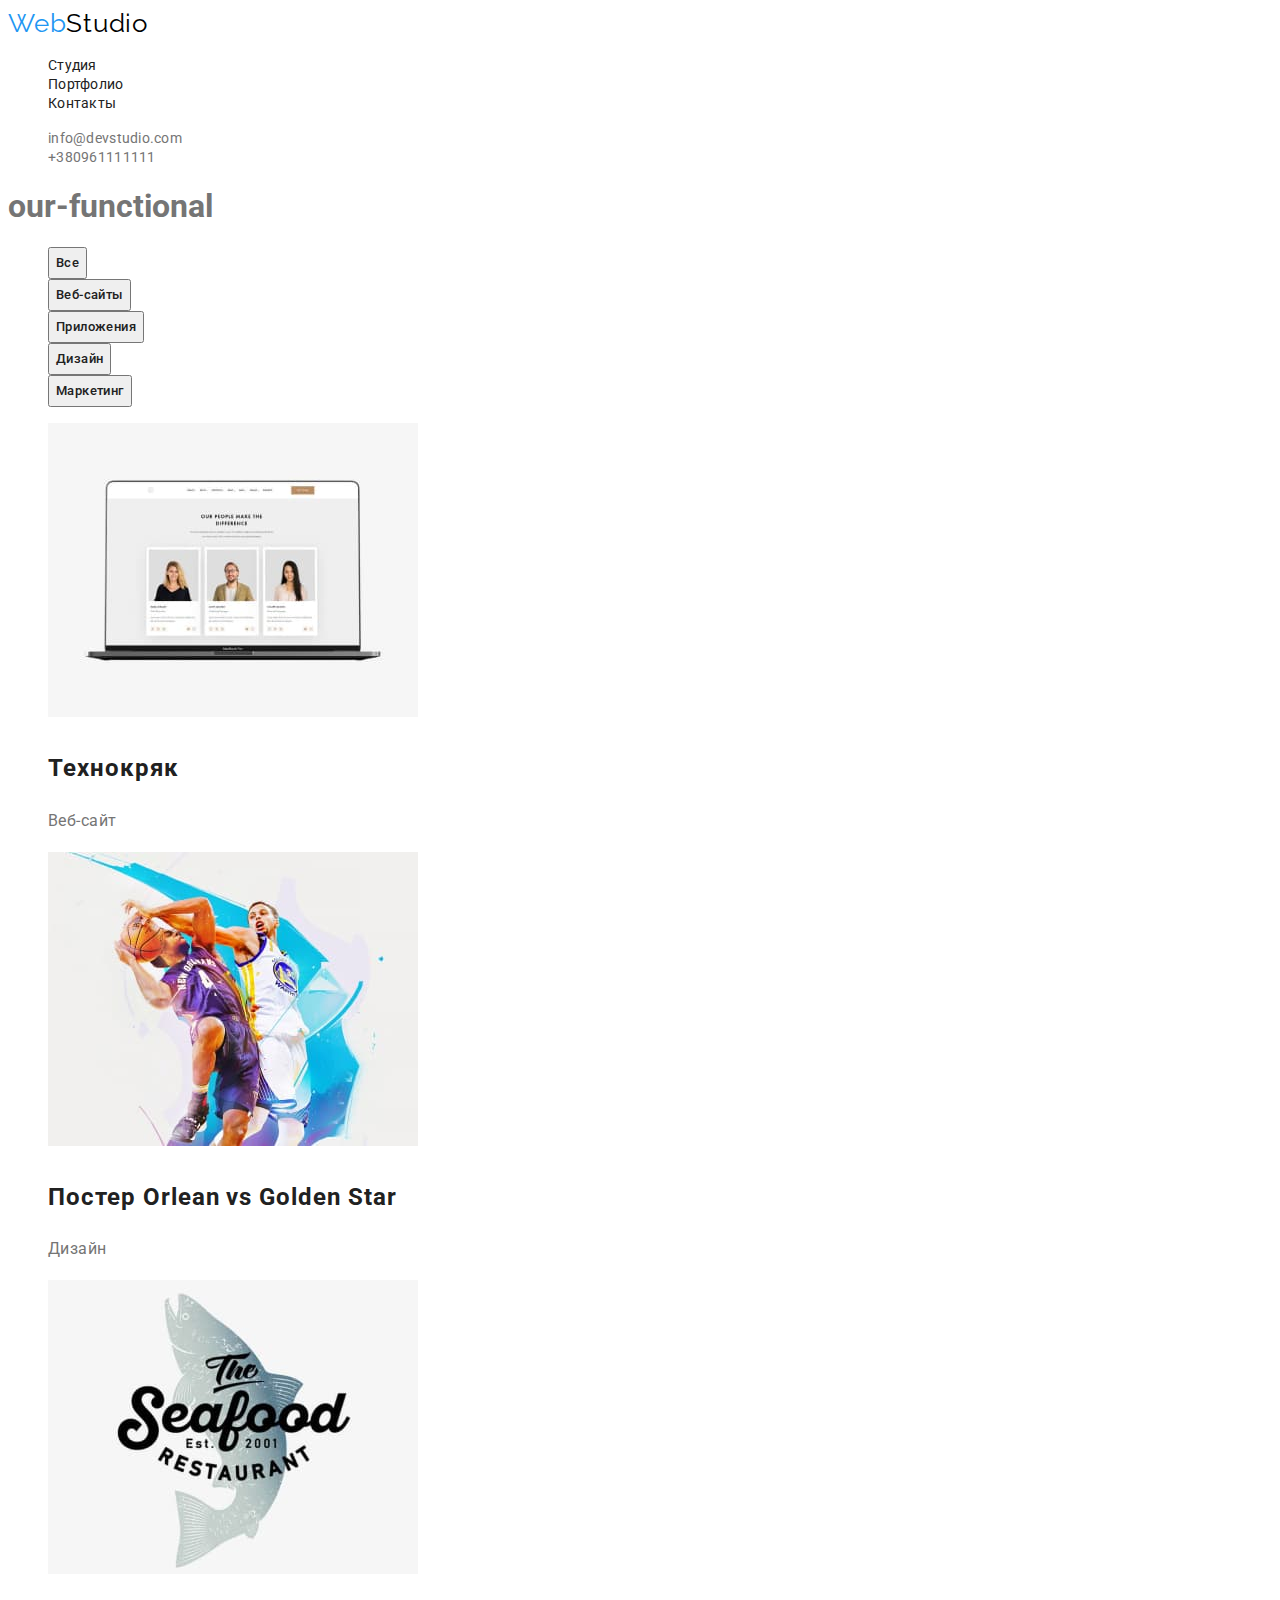
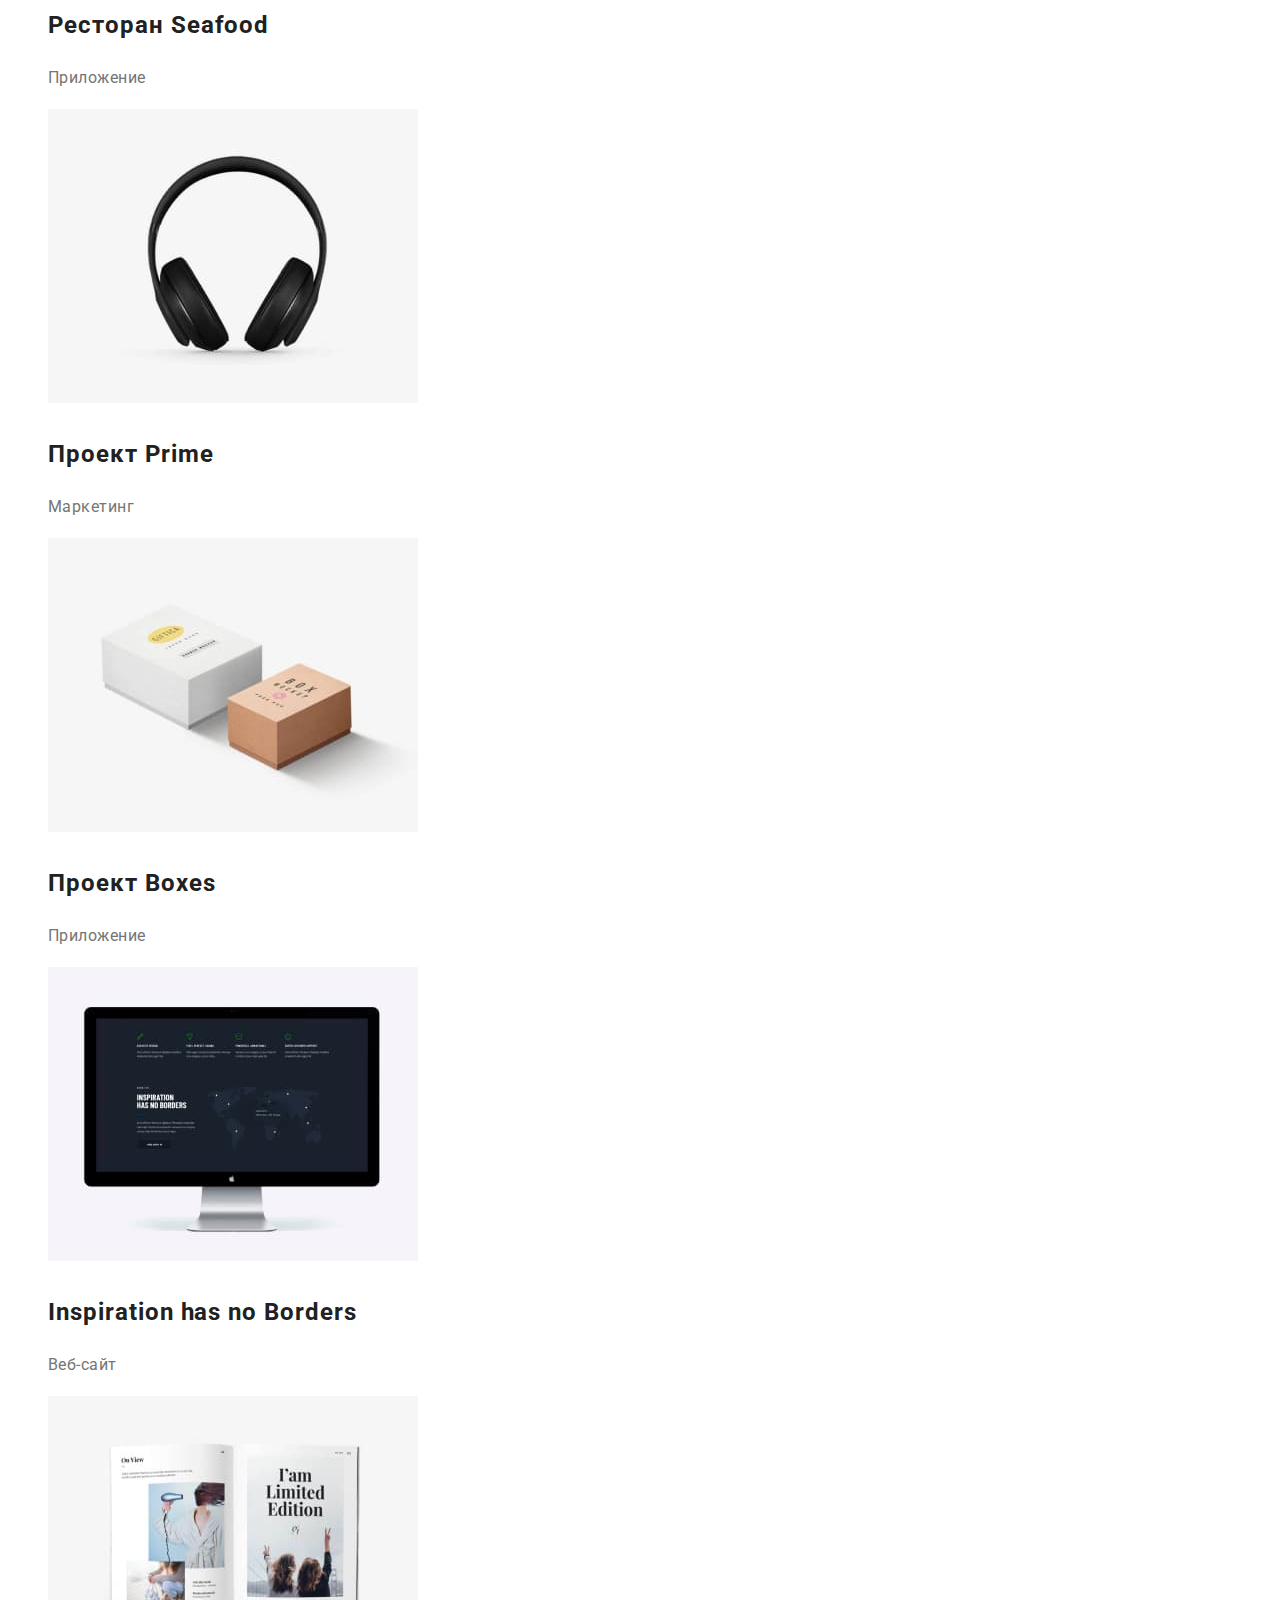
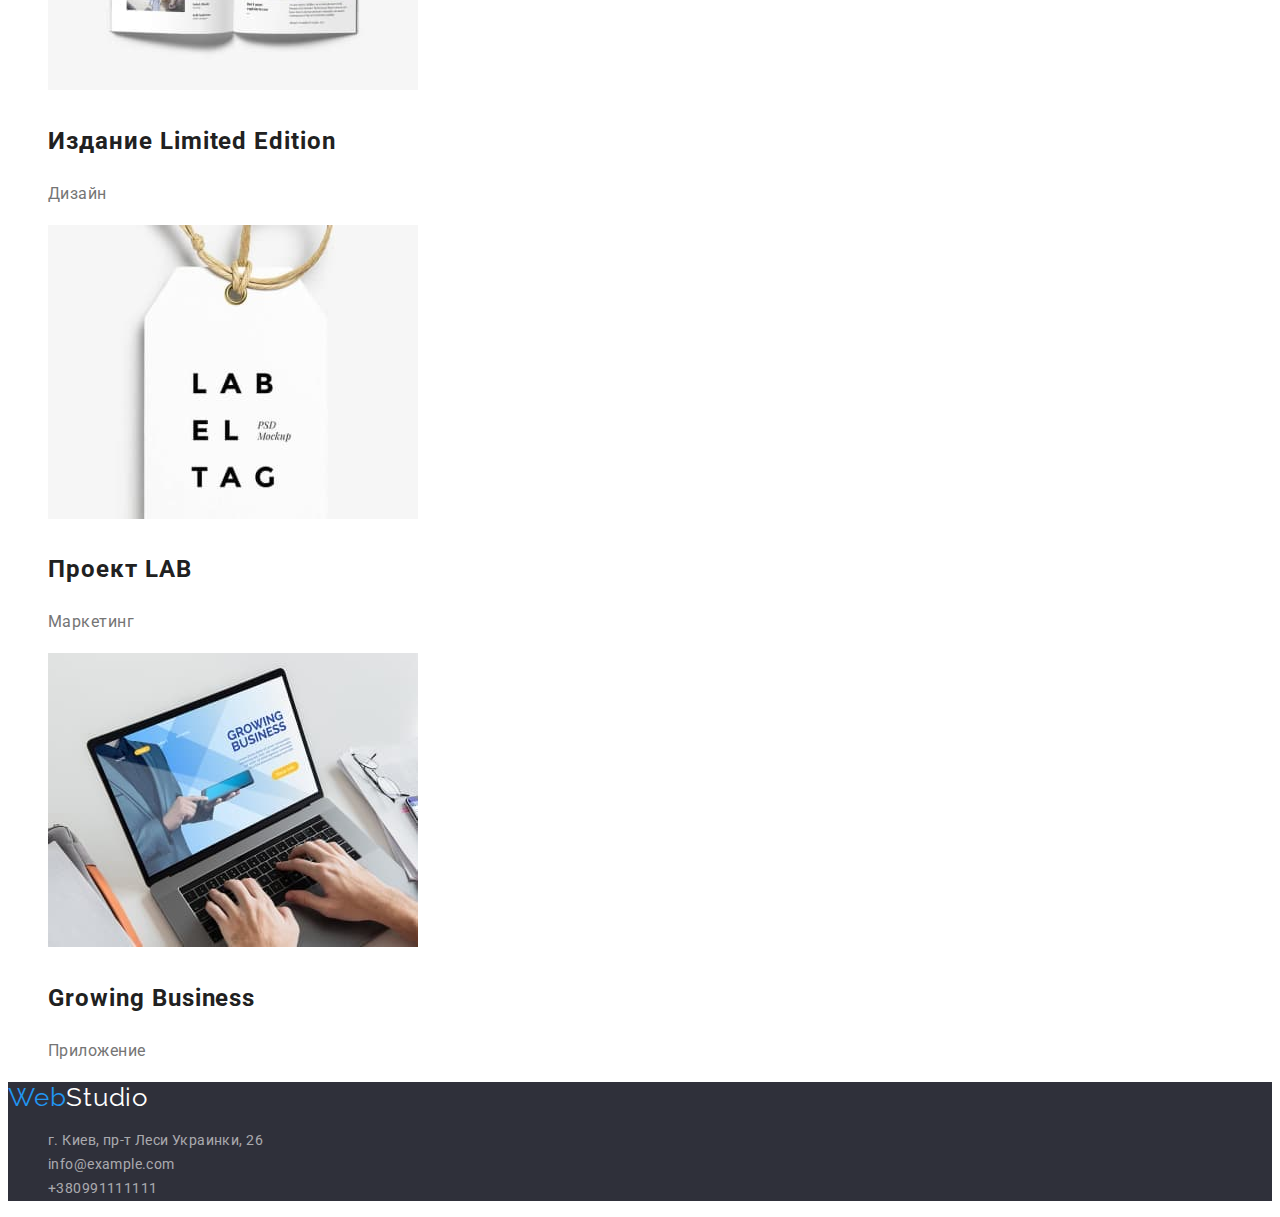
==== commit 76ef0d39: "final-fixed" ====
--- a/portfolio.html
+++ b/portfolio.html
@@ -29,6 +29,8 @@
     </header>
     <!--hero-->
     <main class="main-portfolio">
+        <section class="functional">
+            <h1 class=".visually-hidden">our-functional</h1>
         <ul class="bottons-list">
             <li><button type="button" class="btn-portfolio">Все</button></li> 
             <li><button type="button" class="btn-portfolio">Веб-сайты</button></li>
@@ -43,7 +45,7 @@
                 alt="на ноутбуке открыты резюмэ сотрудников"
                 width="370"
                 height="294">
-                <h3>Технокряк</h3>
+                <h2>Технокряк</h2>
                 <p class="projects-posttitle">Веб-сайт</p>
                 </a>
             </li>
@@ -53,7 +55,7 @@
                 alt="два баскетболиста в прыжке"
                 width="370"
                 height="294">
-                <h3>Постер <span lang="en">Orlean vs Golden Star</span></h3>
+                <h2>Постер <span lang="en">Orlean vs Golden Star</span></h2>
                 <p class="projects-posttitle">Дизайн</p>
                 </a>
             </li>
@@ -63,7 +65,7 @@
                 alt="логотип ресторана"
                 width="370"
                 height="294">
-                <h3>Ресторан <span lang="en">Seafood</span></h3>
+                <h2>Ресторан <span lang="en">Seafood</span></h2>
                 <p class="projects-posttitle">Приложение</p>
                 </a>
             </li>
@@ -73,7 +75,7 @@
                 alt="внешние беспроводные наушники"
                 width="370"
                 height="294">
-                <h3>Проект <span lang="en">Prime</span> </h3>
+                <h2>Проект <span lang="en">Prime</span> </h2>
                 <p class="projects-posttitle">Маркетинг</p>
                 </a>
             </li>
@@ -83,7 +85,7 @@
                 alt="две картонные коробки, белая и коричневая"
                 width="370"
                 height="294">
-                <h3>Проект <span lang="en">Boxes</span></h3>
+                <h2>Проект <span lang="en">Boxes</span></h2>
                 <p class="projects-posttitle">Приложение</p>
                 </a>
             </li>
@@ -93,7 +95,7 @@
                 alt="монитор, на котором карта плоской земли"
                 width="370"
                 height="294">
-                <h3 lang="en"> Inspiration has no Borders</h3>
+                <h2 lang="en"> Inspiration has no Borders</h2>
                 <p class="projects-posttitle">Веб-сайт</p>
                 </a>
             </li>
@@ -103,7 +105,7 @@
                 alt="открытая книга"
                 width="370"
                 height="294">
-                <h3>Издание <span lang="en">Limited Edition</span> </h3>
+                <h2>Издание <span lang="en">Limited Edition</span> </h2>
                 <p class="projects-posttitle">Дизайн</p>
                 </a>
             </li>
@@ -113,7 +115,7 @@
                 alt="ярлык с натписью"
                 width="370"
                 height="294">
-                <h3> Проект <span lang="en">LAB</span> </h3>
+                <h2> Проект <span lang="en">LAB</span> </h2>
                 <p class="projects-posttitle">Маркетинг</p>
                 </a>
             </li>
@@ -123,11 +125,12 @@
                 alt="руки печатают на ноутбуке"
                 width="370"
                 height="294">
-                <h3 lang="en"> Growing Business</h3>
+                <h2 lang="en"> Growing Business</h2>
                 <p class="projects-posttitle">Приложение</p>
                 </a>
             </li>
         </ul>
+        </section>
     </main>
     <!--footer-->
     <footer class="footer">
--- a/css/styles.css
+++ b/css/styles.css
@@ -3,14 +3,14 @@
   --header-links-title-text-color: #212121;
   --accent-color: #2196f3;
   --background-color: #2f303a;
+  --hero-text-color: #ffffff;
+  --shadow-color: rgba(0, 0, 0, 0.15);
 }
 /*--style logo--*/
 .link-logo {
   color: #2196f3;
   text-decoration: none;
   font-family: "Raleway";
-  font-style: normal;
-  font-weight: bold;
   font-size: 26px;
   line-height: 1.19;
   letter-spacing: 0.03em;
@@ -29,42 +29,32 @@
 /*--base-body-colors-font--*/
 body {
   font-family: "Roboto", sans-serif;
-  background: #ffffff;
+  background: var(--hero-text-color);
   color: var(--primary-text-color);
 }
 
 /*--style index*/
+
 /*--header--*/
-.header,
+
 .header-link {
-  text-decoration: none;
-
-  font-weight: 500;
+  font-family: "Roboto";
+  text-decoration: none;
   font-size: 14px;
   line-height: 1.14;
   letter-spacing: 0.02em;
   color: var(--header-links-title-text-color);
 }
-.mail-link {
-  text-decoration: none;
-  font-family: "Roboto";
-  font-style: normal;
-  font-weight: 500;
+.mail-link,
+.tel-link {
+  text-decoration: none;
+  font-family: "Roboto";
   font-size: 14px;
   line-height: 1.14;
   letter-spacing: 0.02em;
   color: var(--primary-text-color);
 }
-.tel-link {
-  text-decoration: none;
-  font-family: "Roboto";
-  font-style: normal;
-  font-weight: 500;
-  font-size: 14px;
-  line-height: 1.14;
-  letter-spacing: 0.02em;
-  color: var(--primary-text-color);
-}
+
 .tel-link:hover,
 .tel-link:focus {
   color: var(--accent-color);
@@ -81,43 +71,35 @@
 .connect-list:focus {
   color: var(--accent-color);
 }
-.header {
-  font-weight: 500;
-  font-size: 1, 14;
-  line-height: 16px;
-  letter-spacing: 0.02em;
-  color: var(--header-links-title-text-color);
-}
+
 /*--hero--*/
 .hero-section {
-  background-color: #2f303a;
-  font-weight: 900;
-  font-size: 1, 36;
-  line-height: 60px;
+  background-color: var(--background-color);
+  font-size: 44px;
+  line-height: 1.36;
+  text-align: center;
   letter-spacing: 0.06em;
   text-transform: uppercase;
-  color: #ffffff;
+  color: var(--hero-text-color);
 }
 .hero-btn {
   cursor: pointer;
-  font-weight: bold;
-  font-size: 1, 87;
-  line-height: 30px;
+  font-size: 16px;
+  line-height: 1.87;
   display: flex;
   align-items: center;
   text-align: center;
   letter-spacing: 0.06em;
-  color: #ffffff;
+  color: var(--hero-text-color);
   background: var(--accent-color);
   box-shadow: 0px 4px 4px rgba(0, 0, 0, 0.15);
   border-radius: 4px;
 }
-.hero-btn:hover {
-  color: #212121;
-}
+.hero-btn:hover,
 .hero-btn:focus {
-  color: #212121;
-}
+  color: var(--header-links-title-text-color);
+}
+
 /*--advantages*/
 .visually-hidden {
   position: absolute;
@@ -132,83 +114,79 @@
   margin: -1px;
 }
 .advantages-title {
-  font-weight: bold;
-  font-size: 1, 14;
-  line-height: 16px;
+  font-size: 14px;
+  line-height: 1.14;
   letter-spacing: 0.03em;
   text-transform: uppercase;
-  color: #212121;
+  color: var(--header-links-title-text-color);
 }
 .advantages-posttitle {
-  font-weight: normal;
-  font-size: 1, 71;
-  line-height: 24px;
+  font-size: 14px;
+  line-height: 1.71;
   letter-spacing: 0.03em;
   color: var(--primary-text-color);
 }
 /*--what-we-do-section--*/
 .what-do-title {
-  font-weight: bold;
-  font-size: 1, 16;
-  line-height: 42px;
-  letter-spacing: 0.03em;
-  color: #212121;
+  font-size: 36px;
+  line-height: 1.16;
+  text-align: center;
+  letter-spacing: 0.03em;
+  color: var(--header-links-title-text-color);
 }
 /*--our-team-section--*/
 .our-team-title {
-  font-weight: bold;
-  font-size: 1, 16;
-  line-height: 42px;
-  letter-spacing: 0.03em;
-  color: #212121;
+  font-size: 36px;
+  line-height: 1.16;
+  text-align: center;
+  letter-spacing: 0.03em;
+  color: var(--header-links-title-text-color);
 }
 .team-item-title {
-  font-weight: 500;
   font-size: 16px;
-  line-height: 19px;
-  letter-spacing: 0.03em;
-  color: #212121;
+  line-height: 1.18;
+  text-align: center;
+  letter-spacing: 0.03em;
+  color: var(--header-links-title-text-color);
 }
 .team-item-posttitle {
-  font-family: "Roboto";
-  font-style: normal;
-  font-weight: normal;
-  font-size: 1, 18;
-  line-height: 19px;
+  font-size: 16px;
+  line-height: 1.18;
+  text-align: center;
   letter-spacing: 0.03em;
   color: var(--primary-text-color);
 }
 /*--footer--*/
 .footer {
-  background-color: #2f303a;
+  background-color: var(--background-color);
 }
 .footer-item-adres {
   text-decoration: none;
   font-family: "Roboto";
   font-style: normal;
   font-weight: normal;
-  font-size: 1, 71;
-  line-height: 24px;
+  font-size: 14px;
+  line-height: 1.71;
   letter-spacing: 0.03em;
   color: rgba(255, 255, 255, 0.6);
 }
 .footer-item-adres:focus,
 .footer-item-adres:hover {
-  color: #ffffff;
+  color: var(--hero-text-color);
 }
 .footer-item {
   text-decoration: none;
   font-family: "Roboto";
   font-style: normal;
   font-weight: normal;
-  font-size: 1, 71;
-  line-height: 24px;
+  font-size: 14px;
+  line-height: 1.71;
   letter-spacing: 0.03em;
   color: rgba(255, 255, 255, 0.6);
 }
 .footer-item:hover,
 .footer-item:focus {
-  color: #ffffff;
+  color: var(--hero-text-color);
 }
 
 /*--portfolio--*/
@@ -237,7 +215,7 @@
   text-decoration: none;
   font-family: "Roboto";
   font-style: normal;
-  font-weight: bold;
+  font-weight: normal;
   font-size: 2, 00;
   line-height: 36px;
   letter-spacing: 0.06em;
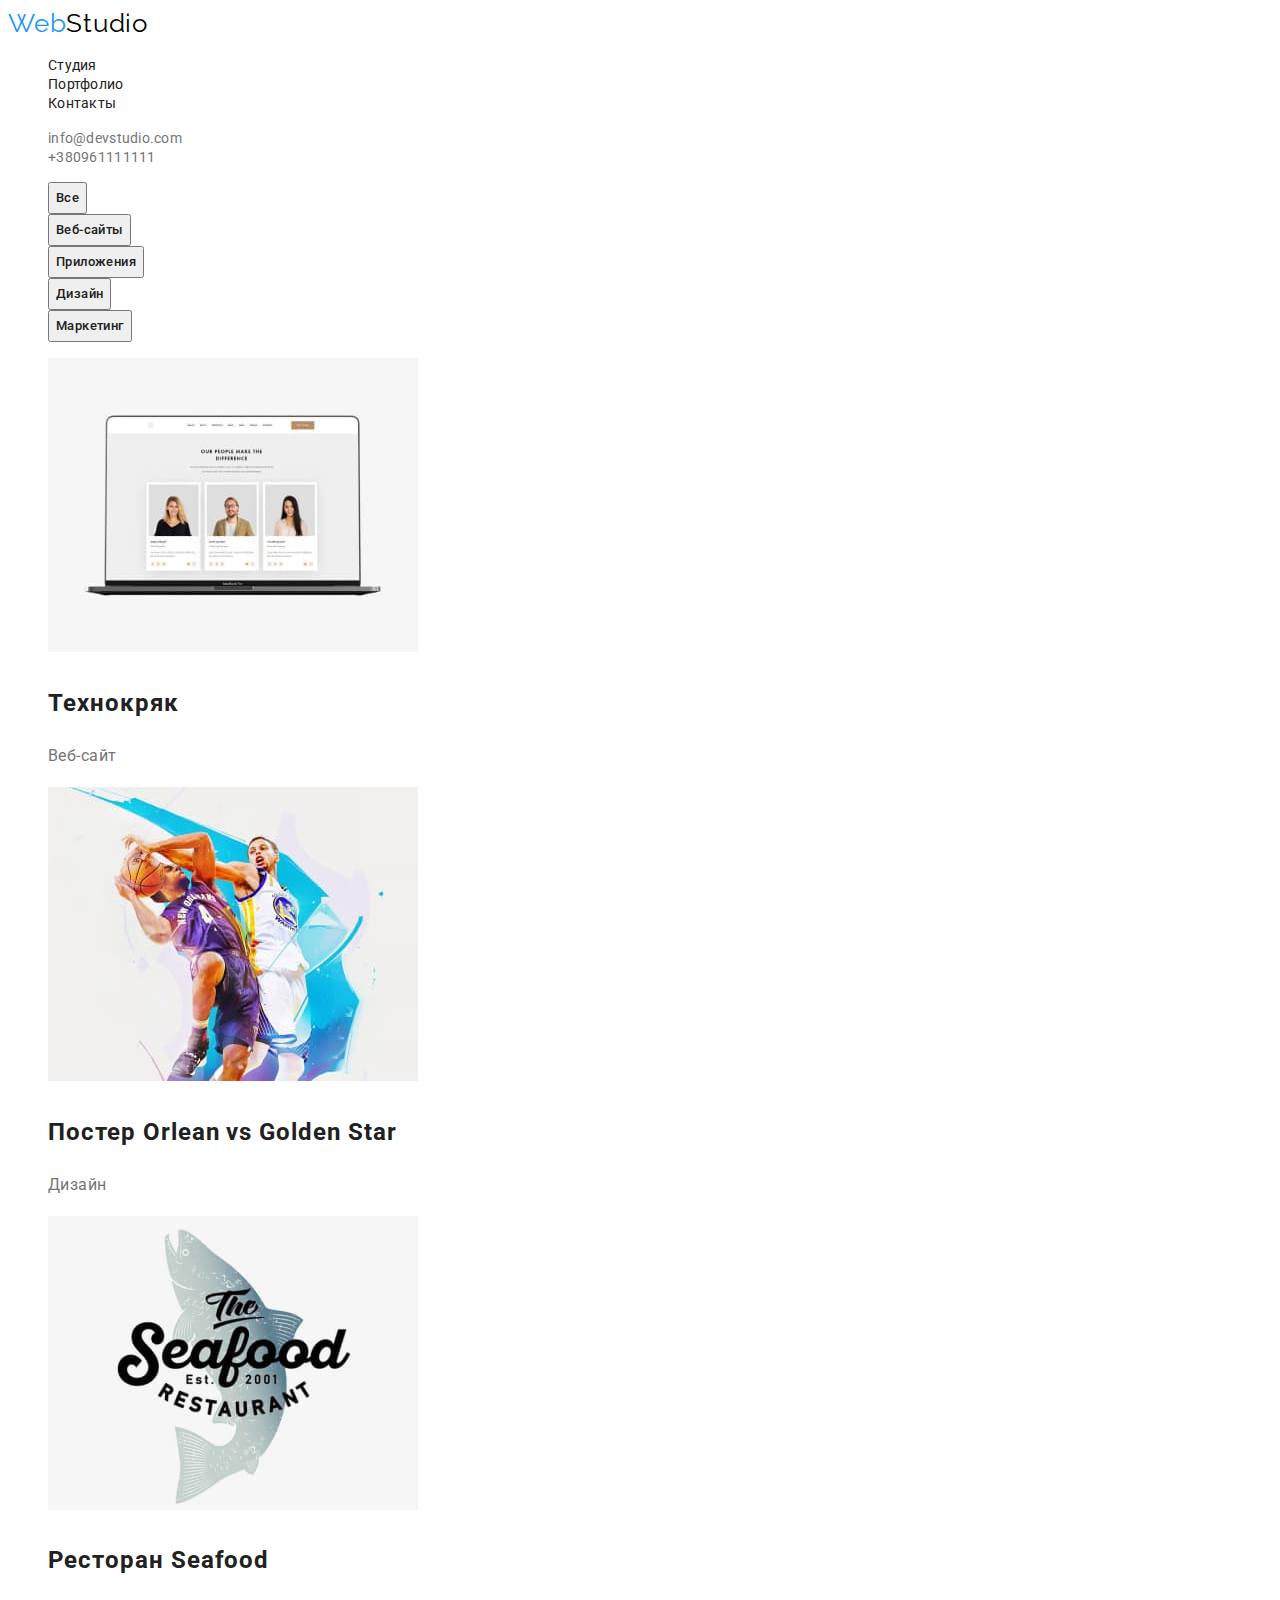
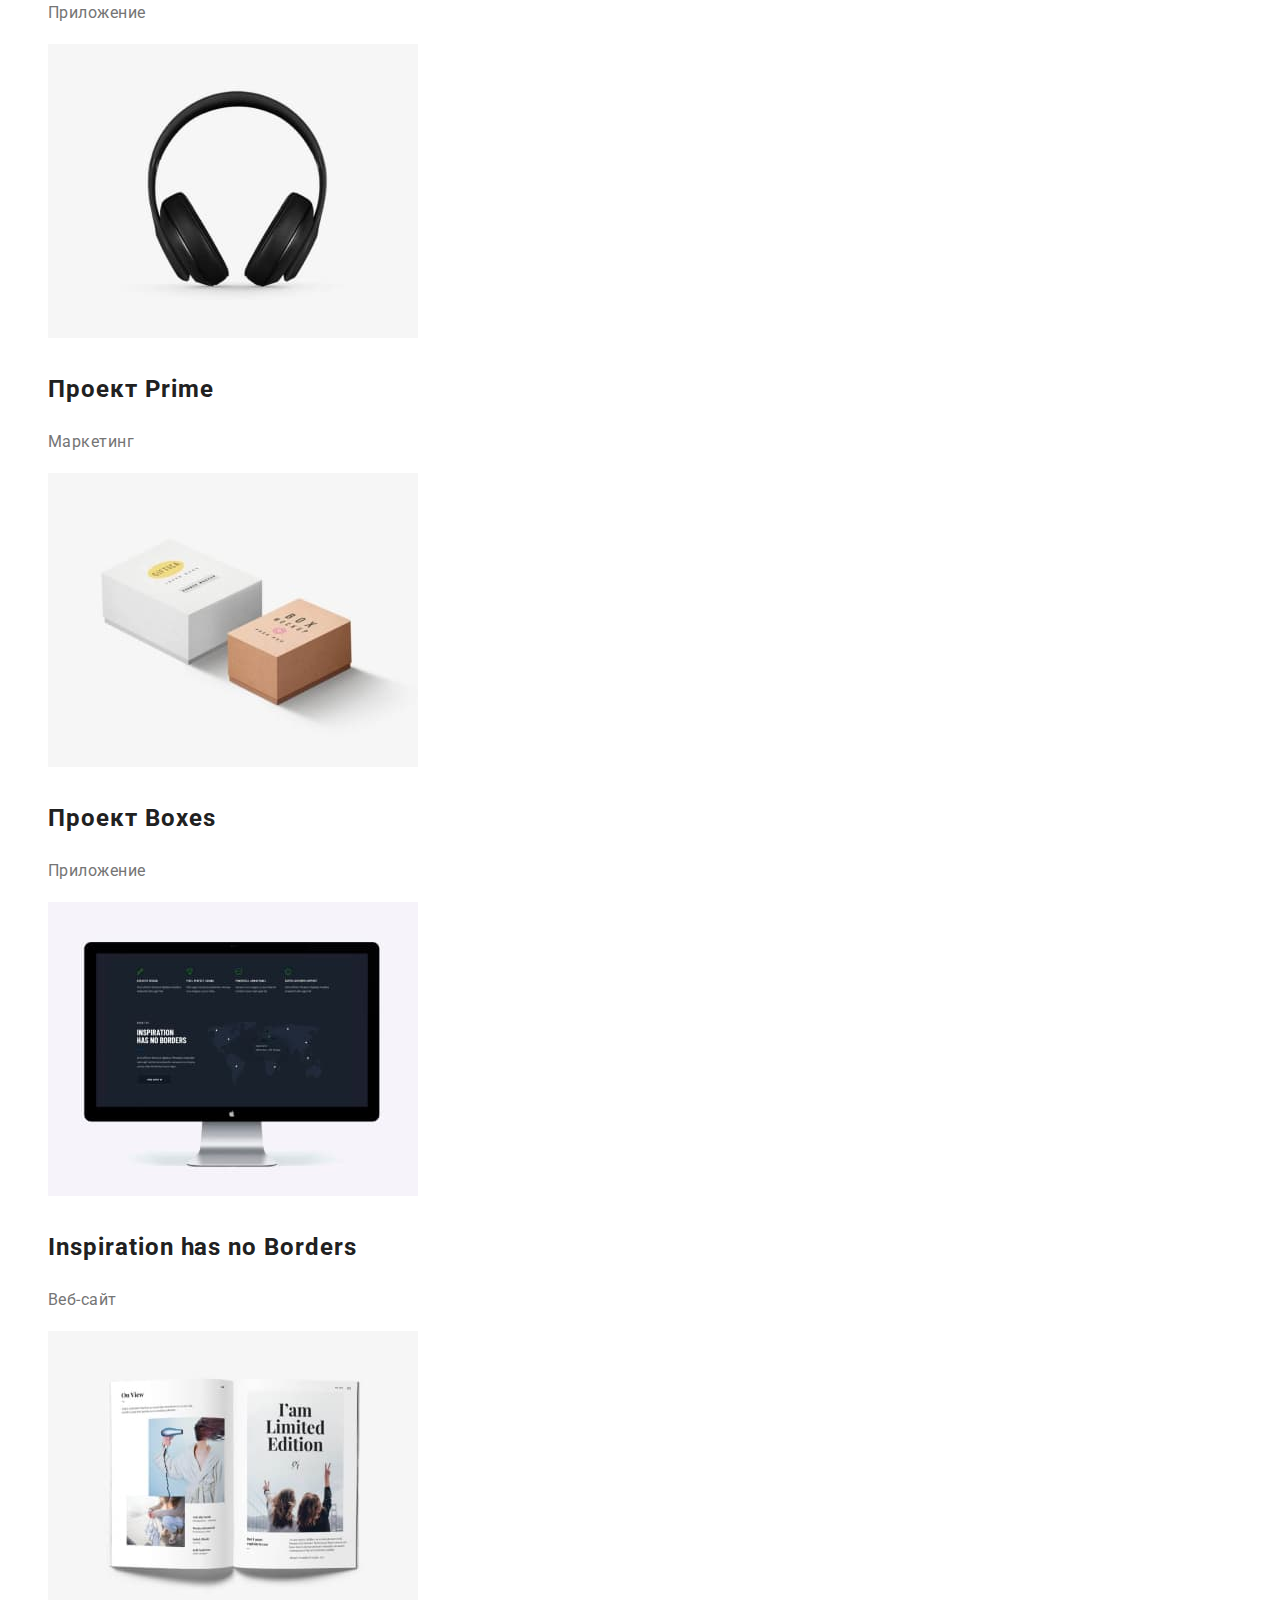
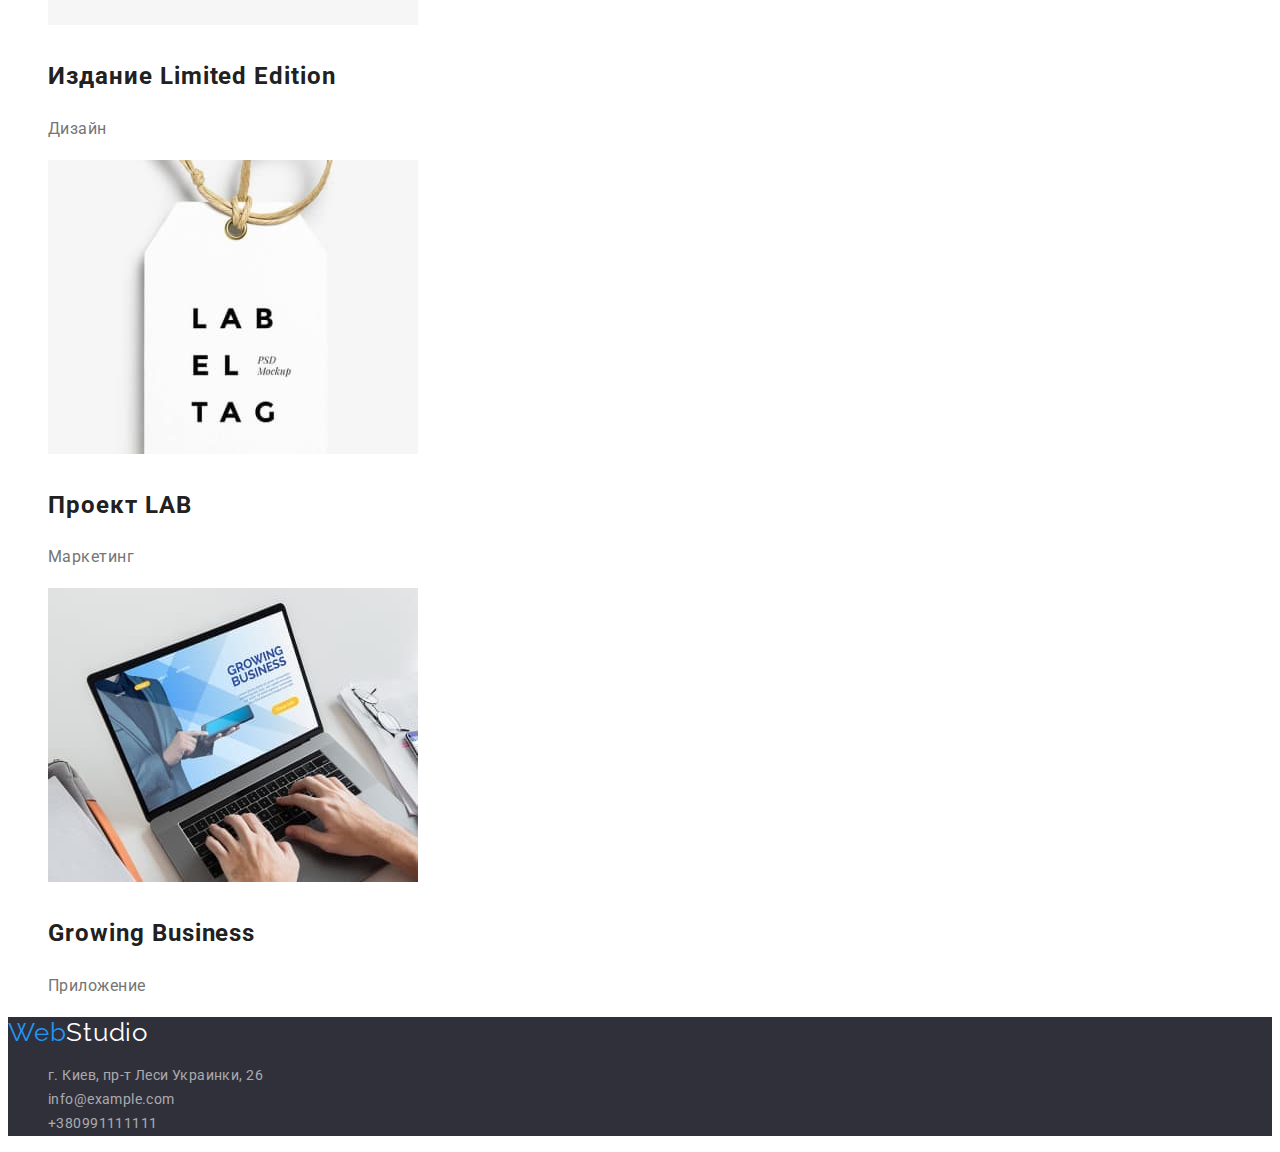
==== commit 96ef8aba: "final" ====
--- a/portfolio.html
+++ b/portfolio.html
@@ -30,7 +30,7 @@
     <!--hero-->
     <main class="main-portfolio">
         <section class="functional">
-            <h1 class=".visually-hidden">our-functional</h1>
+            <h1 class="visually-hidden">our-functional</h1>
         <ul class="bottons-list">
             <li><button type="button" class="btn-portfolio">Все</button></li> 
             <li><button type="button" class="btn-portfolio">Веб-сайты</button></li>
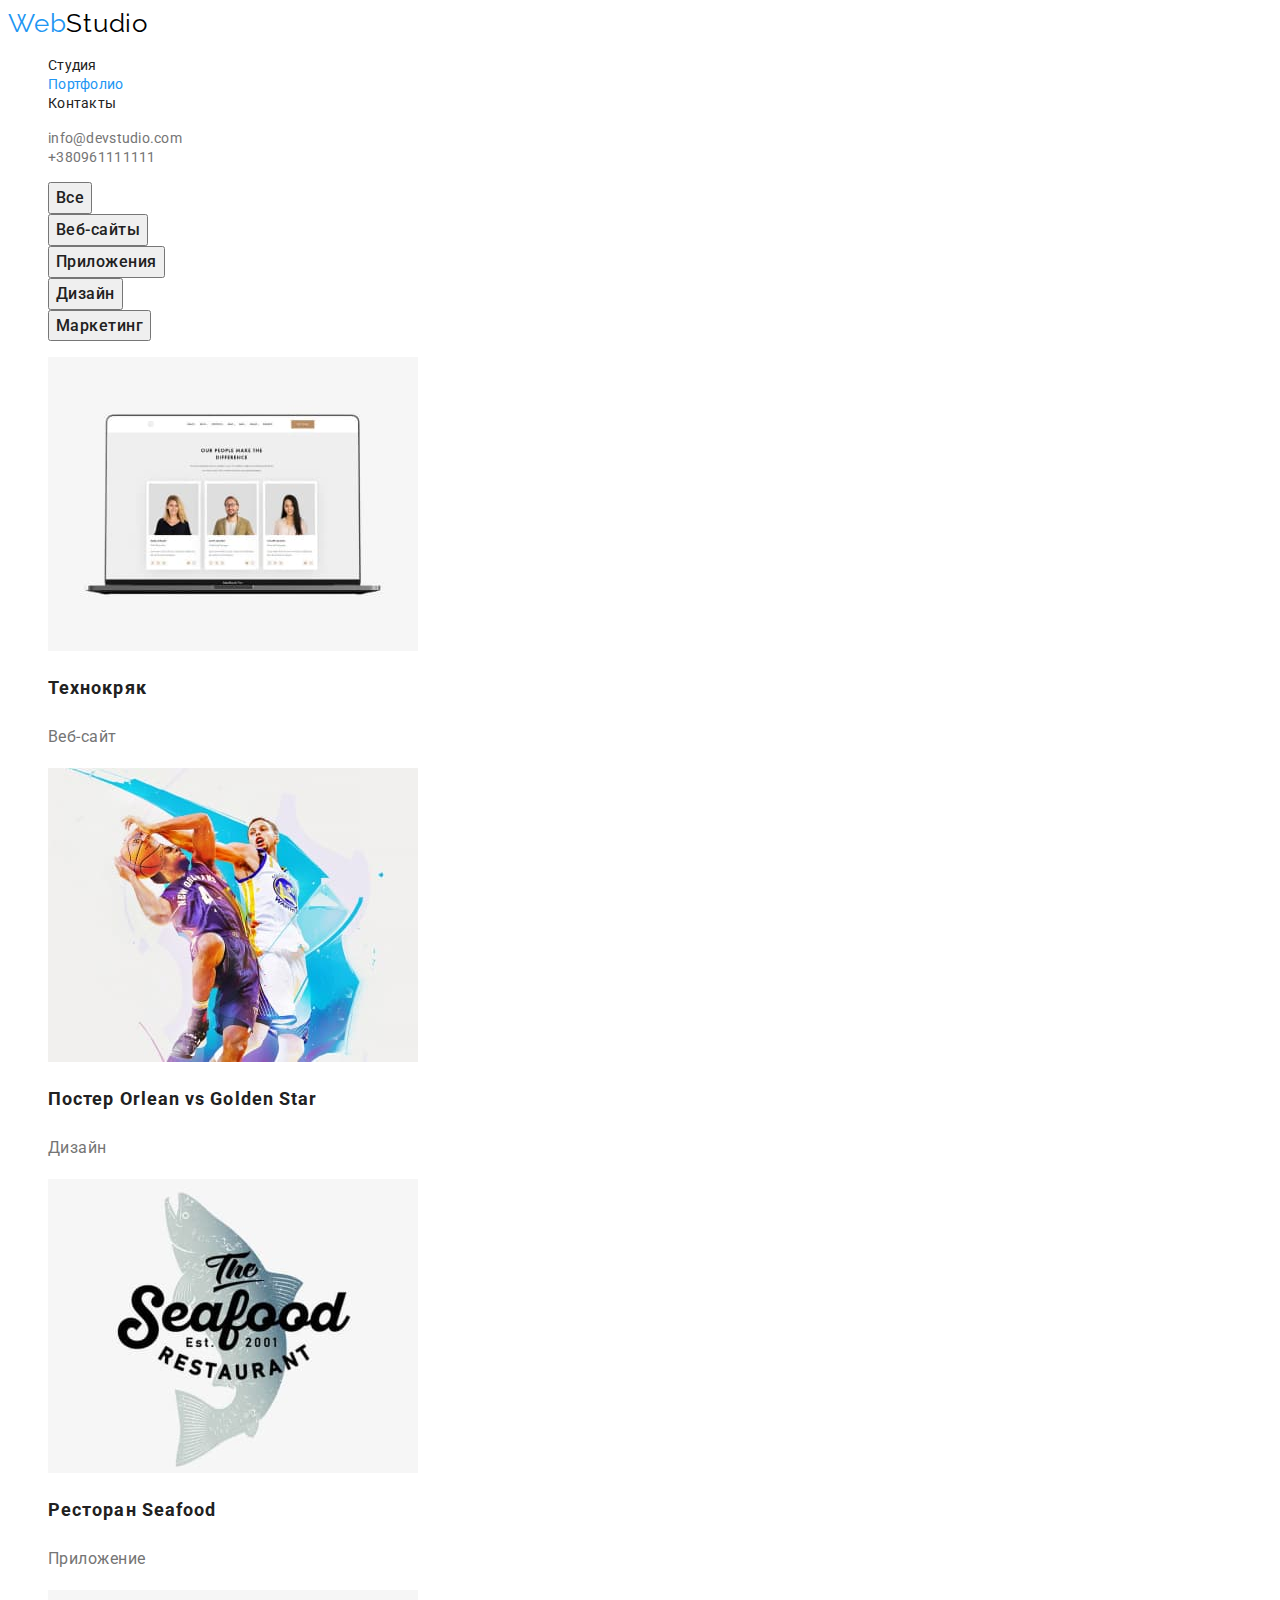
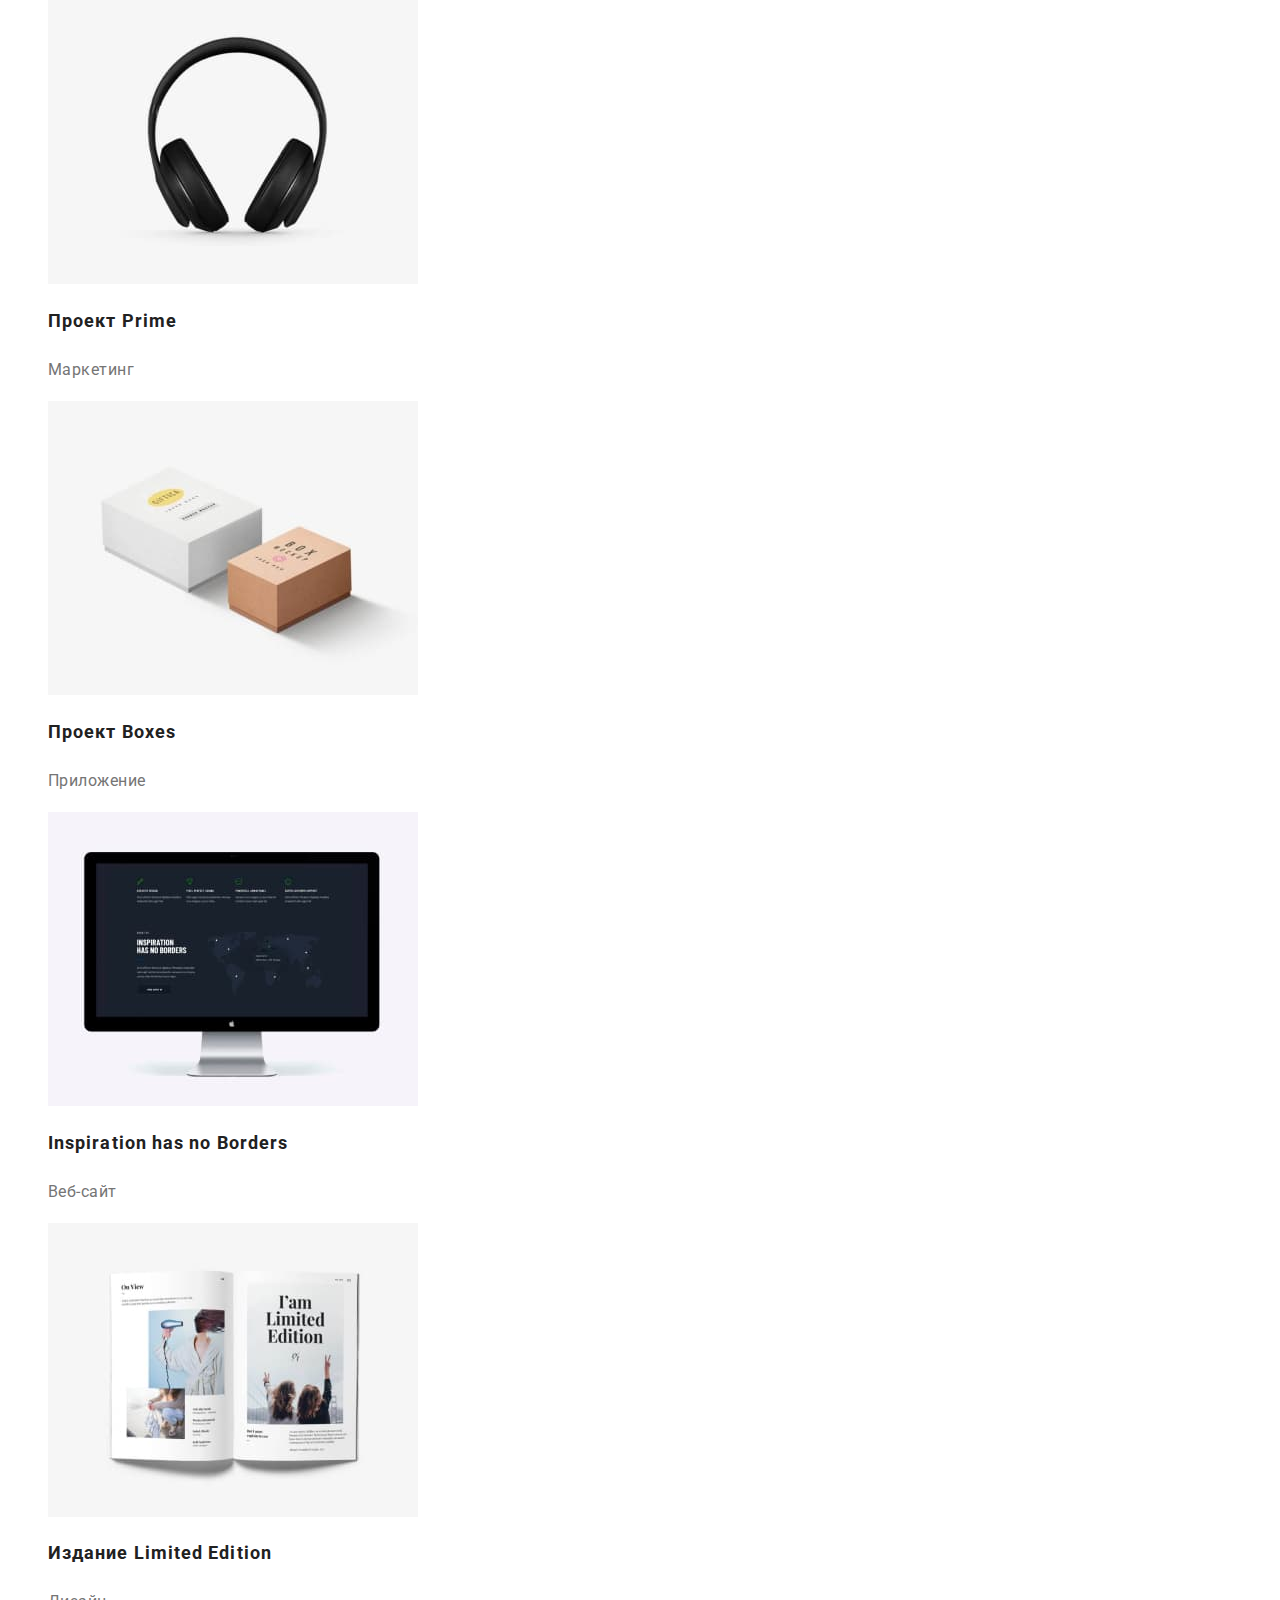
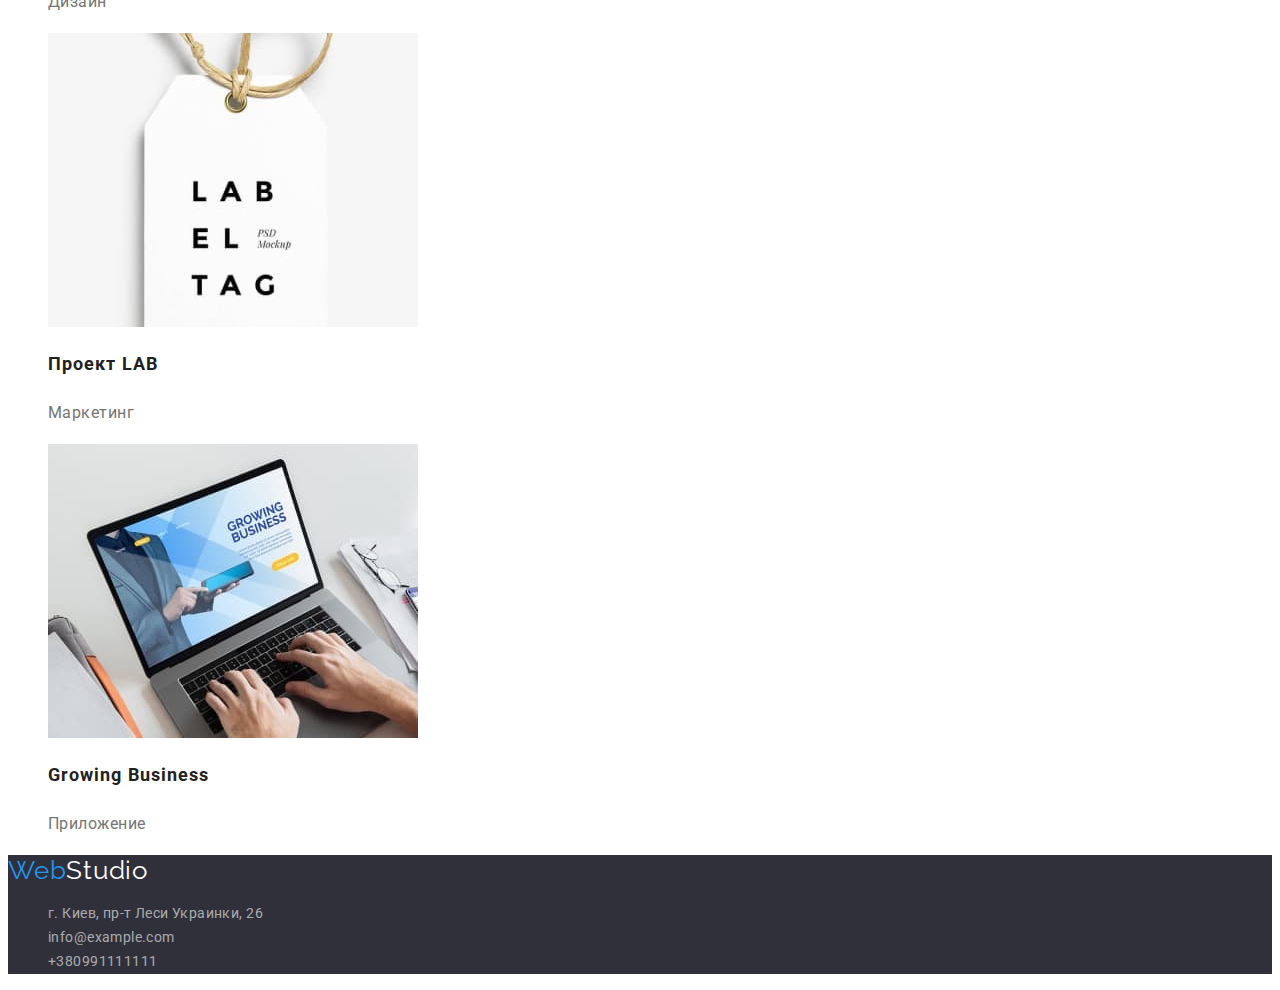
==== commit 8a8c1782: "must-be-final" ====
--- a/portfolio.html
+++ b/portfolio.html
@@ -18,7 +18,7 @@
             <a href="index.html" class="link-logo"> Web<span class="logo-upper">Studio</span></a>
             <ul class="header-list">
                 <li><a href="index.html" class="header-link">Студия</a></li>
-                <li><a href="/portfolio.html" class="header-link">Портфолио</a></li>
+                <li><a href="/portfolio.html" class="header-link current">Портфолио</a></li>
                 <li><a href="" class="header-link">Контакты</a></li>
             </ul>
         </nav>
@@ -40,92 +40,92 @@
         </ul>
         <ul class="projects-list">
             <li>
-                <a href="" class="projects-title">
+                <a href="" class="projects-link">
                 <img src="./images/portfolio-img/img.jpg" 
                 alt="на ноутбуке открыты резюмэ сотрудников"
                 width="370"
                 height="294">
-                <h2>Технокряк</h2>
+                <h2 class="projects-title">Технокряк</h2>
                 <p class="projects-posttitle">Веб-сайт</p>
                 </a>
             </li>
             <li>
-                <a href="" class="projects-title">
+                <a href="" class="projects-link">
                 <img src="./images/portfolio-img/img1.jpg" 
                 alt="два баскетболиста в прыжке"
                 width="370"
                 height="294">
-                <h2>Постер <span lang="en">Orlean vs Golden Star</span></h2>
+                <h2 class="projects-title">Постер <span lang="en" class="projects-title">Orlean vs Golden Star</span></h2>
                 <p class="projects-posttitle">Дизайн</p>
                 </a>
             </li>
             <li>
-                <a href="" class="projects-title">
+                <a href="" class="projects-link">
                 <img src="./images/portfolio-img/img2.jpg" 
                 alt="логотип ресторана"
                 width="370"
                 height="294">
-                <h2>Ресторан <span lang="en">Seafood</span></h2>
+                <h2 class="projects-title">Ресторан <span lang="en" class="projects-title">Seafood</span></h2>
                 <p class="projects-posttitle">Приложение</p>
                 </a>
             </li>
             <li>
-                <a href="" class="projects-title">
+                <a href="" class="projects-link">
                 <img src="./images/portfolio-img/img3.jpg" 
                 alt="внешние беспроводные наушники"
                 width="370"
                 height="294">
-                <h2>Проект <span lang="en">Prime</span> </h2>
+                <h2 class="projects-title">Проект <span lang="en" class="projects-title">Prime</span> </h2>
                 <p class="projects-posttitle">Маркетинг</p>
                 </a>
             </li>
             <li>
-                <a href="" class="projects-title">
+                <a href="" class="projects-link">
                 <img src="./images/portfolio-img/img4.jpg" 
                 alt="две картонные коробки, белая и коричневая"
                 width="370"
                 height="294">
-                <h2>Проект <span lang="en">Boxes</span></h2>
+                <h2 class="projects-title">Проект <span lang="en" class="projects-title">Boxes</span></h2>
                 <p class="projects-posttitle">Приложение</p>
                 </a>
             </li>
             <li>
-                <a href="" class="projects-title">
+                <a href="" class="projects-link">
                 <img src="./images/portfolio-img/img5.jpg" 
                 alt="монитор, на котором карта плоской земли"
                 width="370"
                 height="294">
-                <h2 lang="en"> Inspiration has no Borders</h2>
+                <h2 class="projects-title" lang="en"> Inspiration has no Borders</h2>
                 <p class="projects-posttitle">Веб-сайт</p>
                 </a>
             </li>
             <li>
-                <a href="" class="projects-title">
+                <a href="" class="projects-link">
                 <img src="./images/portfolio-img/img6.jpg" 
                 alt="открытая книга"
                 width="370"
                 height="294">
-                <h2>Издание <span lang="en">Limited Edition</span> </h2>
+                <h2 class="projects-title">Издание <span class="projects-title" lang="en">Limited Edition</span> </h2>
                 <p class="projects-posttitle">Дизайн</p>
                 </a>
             </li>
             <li>
-                <a href="" class="projects-title">
+                <a href="" class="projects-link">
                 <img src="./images/portfolio-img/img7.jpg" 
                 alt="ярлык с натписью"
                 width="370"
                 height="294">
-                <h2> Проект <span lang="en">LAB</span> </h2>
+                <h2 class="projects-title"> Проект <span lang="en" class="projects-title">LAB</span> </h2>
                 <p class="projects-posttitle">Маркетинг</p>
                 </a>
             </li>
             <li>
-                <a href="" class="projects-title">
+                <a href="" class="projects-link">
                 <img src="./images/portfolio-img/img8.jpg" 
                 alt="руки печатают на ноутбуке"
                 width="370"
                 height="294">
-                <h2 lang="en"> Growing Business</h2>
+                <h2 class="projects-title" lang="en"> Growing Business</h2>
                 <p class="projects-posttitle">Приложение</p>
                 </a>
             </li>
@@ -140,8 +140,8 @@
                 <li><a href="https://goo.gl/maps/oyDhFiv2QyC5TaA9A" class="footer-item-adres" target=_blank
                         rel="noopener noreferrer nofollow">г.
                         Киев, пр-т Леси Украинки, 26</a></li>
-                <li><a href="mailto:info@example.com" class="footer-item">info@example.com</a></li>
-                <li><a href="tel:+380991111111" class="footer-item">+380991111111</a></li>
+                <li><a href="mailto:info@example.com" class="footer-link">info@example.com</a></li>
+                <li><a href="tel:+380991111111" class="footer-link">+380991111111</a></li>
             </ul>
         </address>
     </footer>
--- a/css/styles.css
+++ b/css/styles.css
@@ -5,6 +5,9 @@
   --background-color: #2f303a;
   --hero-text-color: #ffffff;
   --shadow-color: rgba(0, 0, 0, 0.15);
+  --hover-btn-color: #188ce8;
+  --footer-item-adres-color: rgba(255, 255, 255, 0.6);
+  --box-shadow-color: 0px 4px 4px rgba(0, 0, 0, 0.15);
 }
 /*--style logo--*/
 .link-logo {
@@ -38,7 +41,6 @@
 /*--header--*/
 
 .header-link {
-  font-family: "Roboto";
   text-decoration: none;
   font-size: 14px;
   line-height: 1.14;
@@ -48,7 +50,6 @@
 .mail-link,
 .tel-link {
   text-decoration: none;
-  font-family: "Roboto";
   font-size: 14px;
   line-height: 1.14;
   letter-spacing: 0.02em;
@@ -56,19 +57,24 @@
 }
 
 .tel-link:hover,
-.tel-link:focus {
+.tel-link:focus,
+.tel-link:active {
   color: var(--accent-color);
 }
 .mail-link:hover,
-.mail-link:focus {
+.mail-link:focus,
+.mail-link:active {
   color: var(--accent-color);
 }
 .header-link:hover,
-.header-link:focus {
+.header-link:focus,
+.header-link:active {
   color: var(--accent-color);
 }
 .connect-list:hover,
-.connect-list:focus {
+.connect-list:focus,
+.connect-list:active,
+.current {
   color: var(--accent-color);
 }
 
@@ -83,6 +89,7 @@
   color: var(--hero-text-color);
 }
 .hero-btn {
+  font-family: inherit;
   cursor: pointer;
   font-size: 16px;
   line-height: 1.87;
@@ -92,12 +99,13 @@
   letter-spacing: 0.06em;
   color: var(--hero-text-color);
   background: var(--accent-color);
-  box-shadow: 0px 4px 4px rgba(0, 0, 0, 0.15);
+  box-shadow: var(--box-shadow-color);
   border-radius: 4px;
 }
 .hero-btn:hover,
-.hero-btn:focus {
-  color: var(--header-links-title-text-color);
+.hero-btn:focus,
+.hero-btn:active {
+  color: var(--hover-btn-color);
 }
 
 /*--advantages*/
@@ -162,30 +170,30 @@
 }
 .footer-item-adres {
   text-decoration: none;
-  font-family: "Roboto";
   font-style: normal;
   font-weight: normal;
   font-size: 14px;
   line-height: 1.71;
   letter-spacing: 0.03em;
-  color: rgba(255, 255, 255, 0.6);
+  color: var(--footer-item-adres-color);
 }
 .footer-item-adres:focus,
-.footer-item-adres:hover {
-  color: var(--hero-text-color);
-}
-.footer-item {
-  text-decoration: none;
-  font-family: "Roboto";
+.footer-item-adres:hover,
+.footer-item-adres:active {
+  color: var(--hero-text-color);
+}
+.footer-link {
+  text-decoration: none;
   font-style: normal;
   font-weight: normal;
   font-size: 14px;
   line-height: 1.71;
   letter-spacing: 0.03em;
-  color: rgba(255, 255, 255, 0.6);
-}
-.footer-item:hover,
-.footer-item:focus {
+  color: var(--footer-item-adres-color);
+}
+.footer-link:hover,
+.footer-link:focus,
+.footer-link:active {
   color: var(--hero-text-color);
 }
 
@@ -195,39 +203,36 @@
 
 /*--hero--*/
 .btn-portfolio {
+  font-family: inherit;
   cursor: pointer;
-  font-family: "Roboto";
-  font-style: normal;
   font-weight: 500;
-  font-size: 1, 62;
-  line-height: 26px;
-  text-align: center;
-  letter-spacing: 0.03em;
-  color: #212121;
-}
-.btn-portfolio:hover {
+  font-size: 16px;
+  line-height: 1.62;
+  text-align: center;
+  letter-spacing: 0.03em;
+  color: var(--header-links-title-text-color);
+}
+.btn-portfolio:hover,
+.btn-portfolio:focus,
+.btn-portfolio:active {
+  color: var(--hero-text-color);
   background: var(--accent-color);
   box-shadow: 0px 3px 1px rgba(0, 0, 0, 0.1), 0px 1px 2px rgba(0, 0, 0, 0.08),
     0px 2px 2px rgba(0, 0, 0, 0.12);
   border-radius: 4px;
 }
+.projects-link {
+  text-decoration: none;
+}
 .projects-title {
-  text-decoration: none;
-  font-family: "Roboto";
-  font-style: normal;
-  font-weight: normal;
-  font-size: 2, 00;
-  line-height: 36px;
+  font-size: 18px;
+  line-height: 2;
   letter-spacing: 0.06em;
-  color: #212121;
+  color: var(--header-links-title-text-color);
 }
 .projects-posttitle {
-  text-decoration: none;
-  font-family: "Roboto";
-  font-style: normal;
-  font-weight: normal;
-  font-size: 1, 87;
-  line-height: 30px;
+  font-size: 16px;
+  line-height: 1.87;
   letter-spacing: 0.03em;
   color: var(--primary-text-color);
 }
